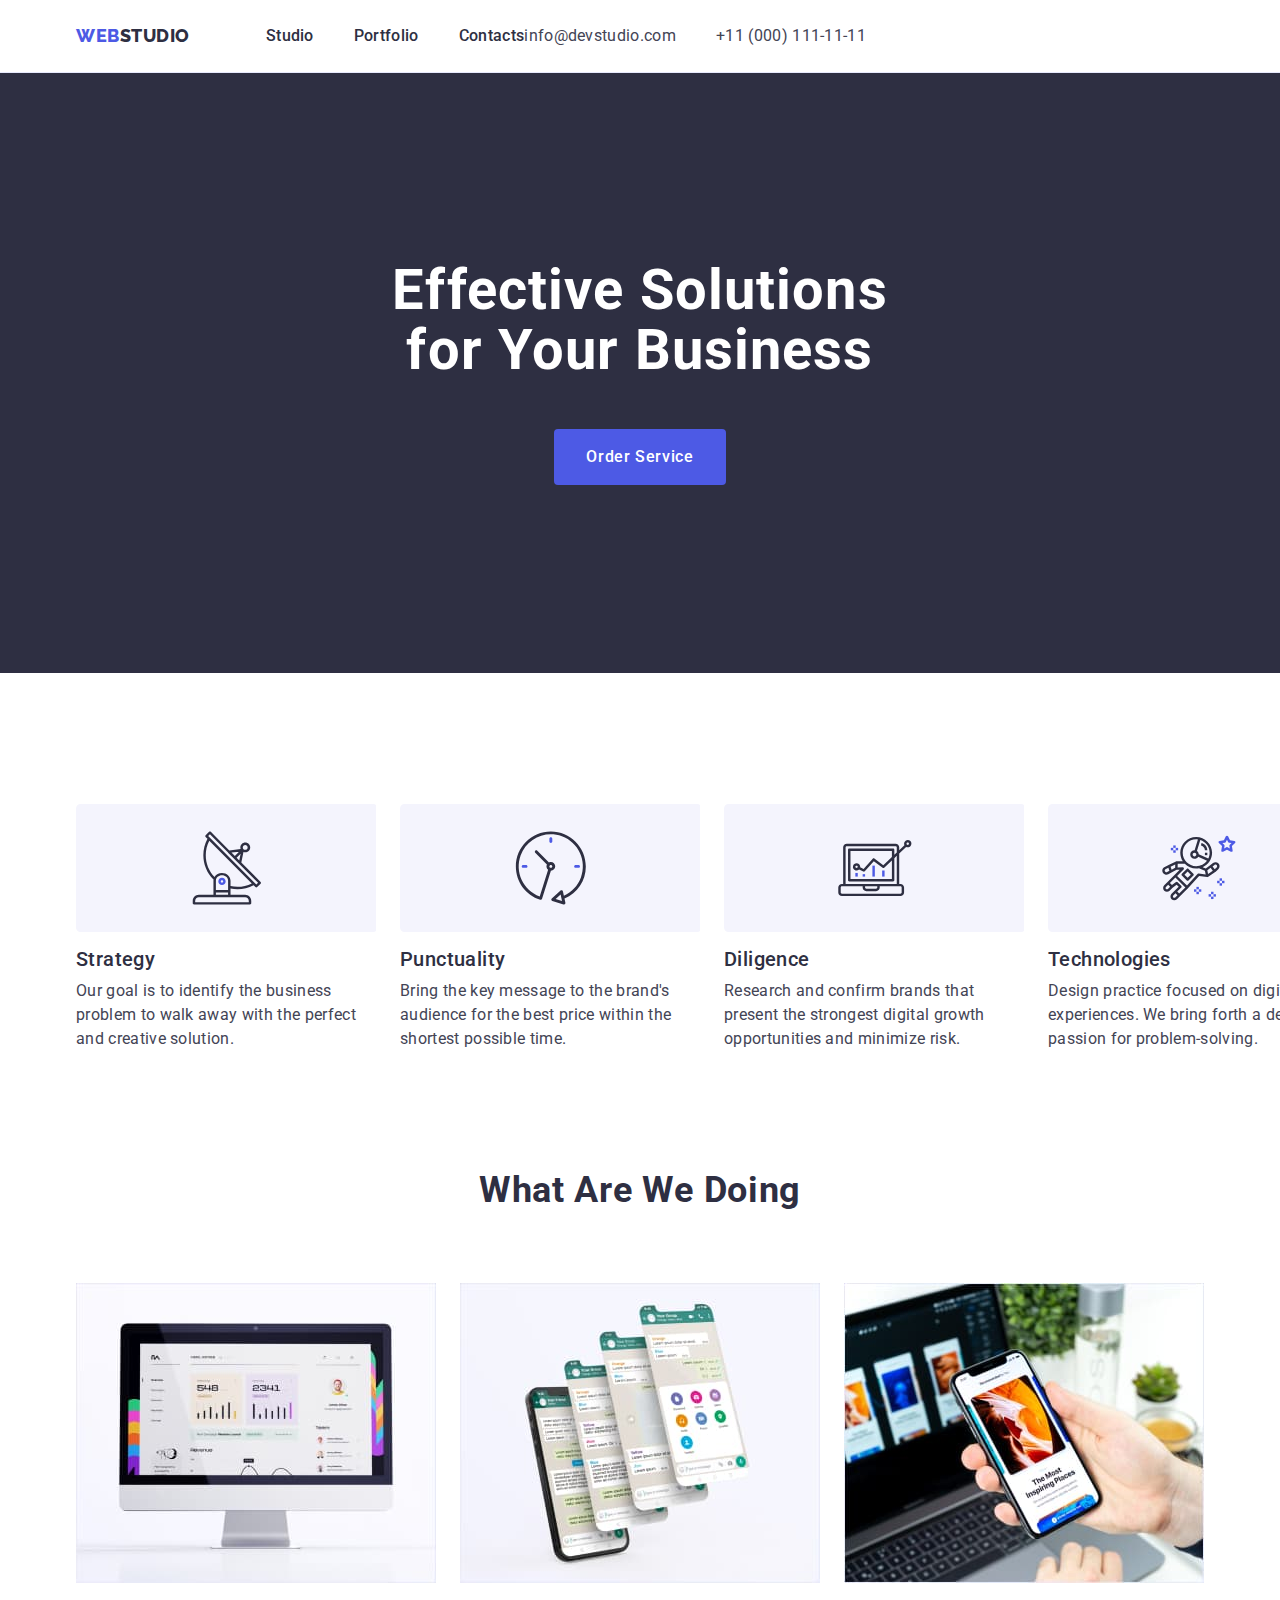
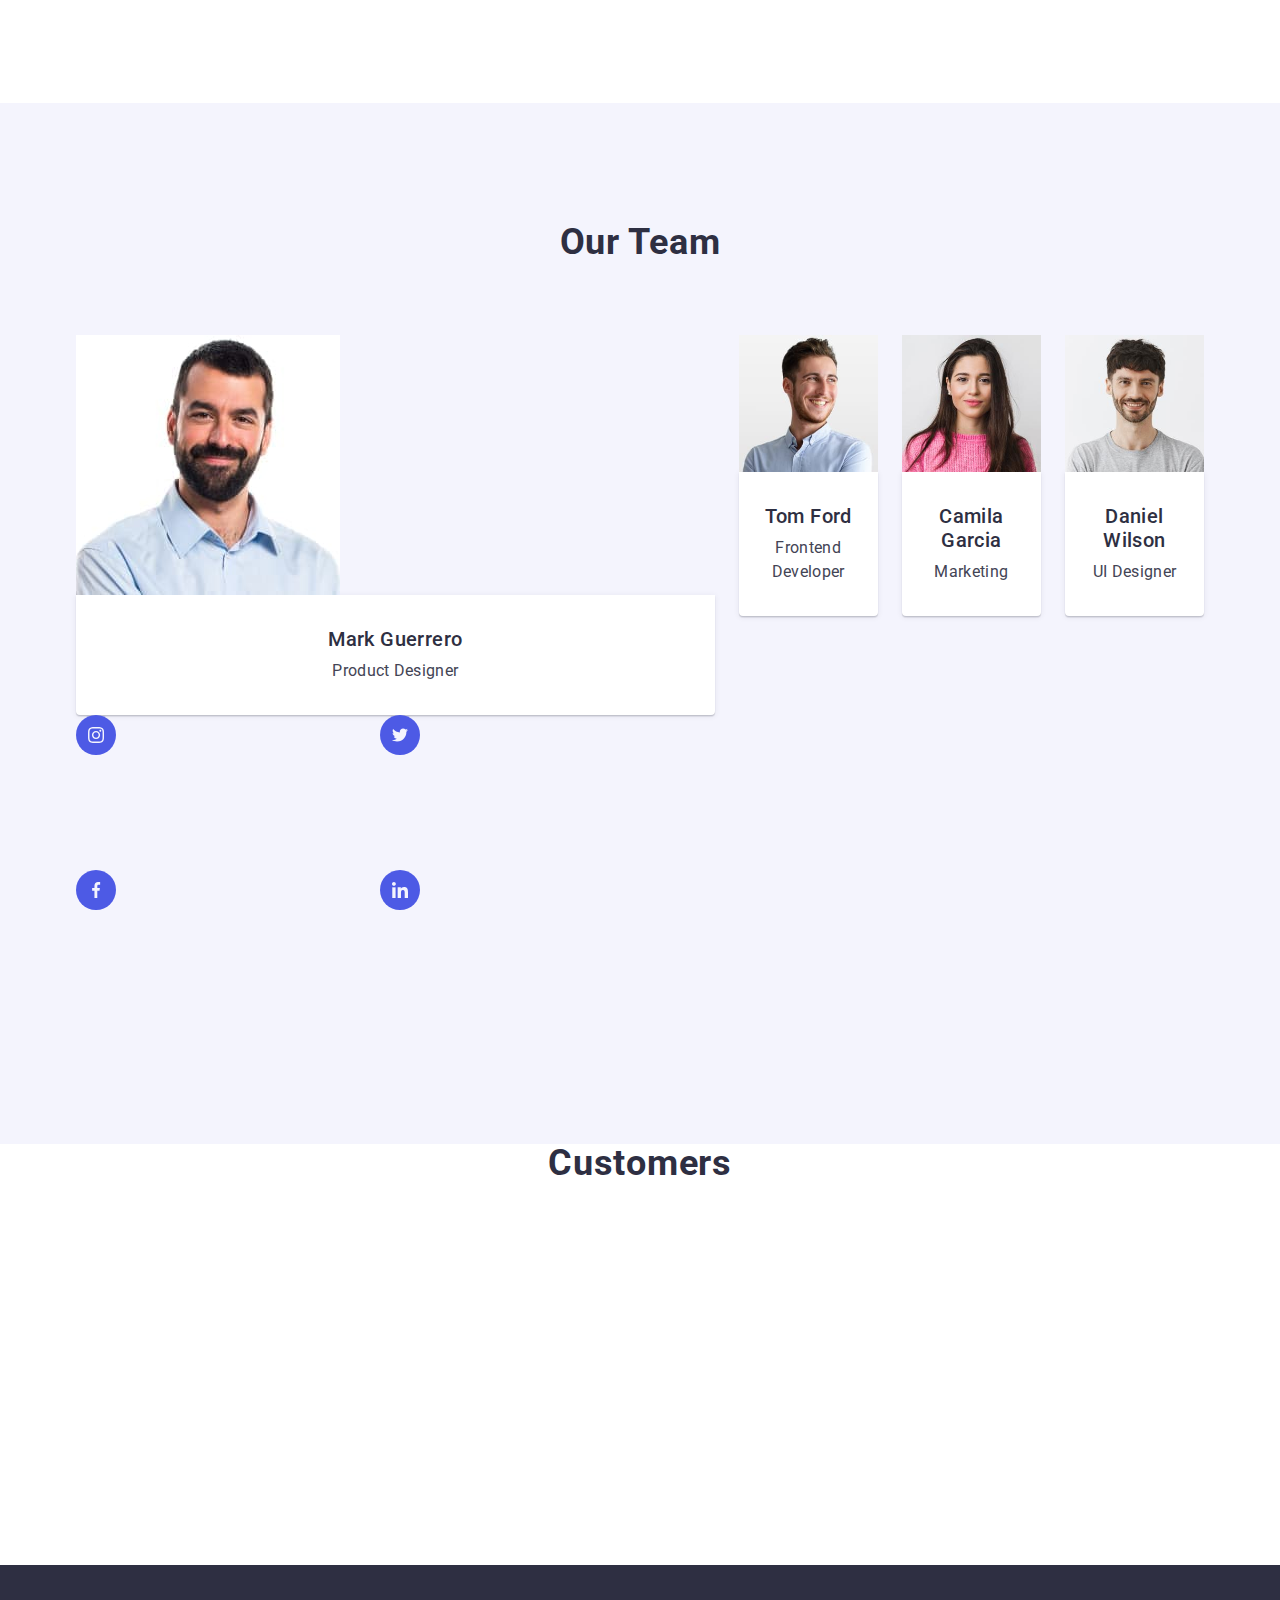
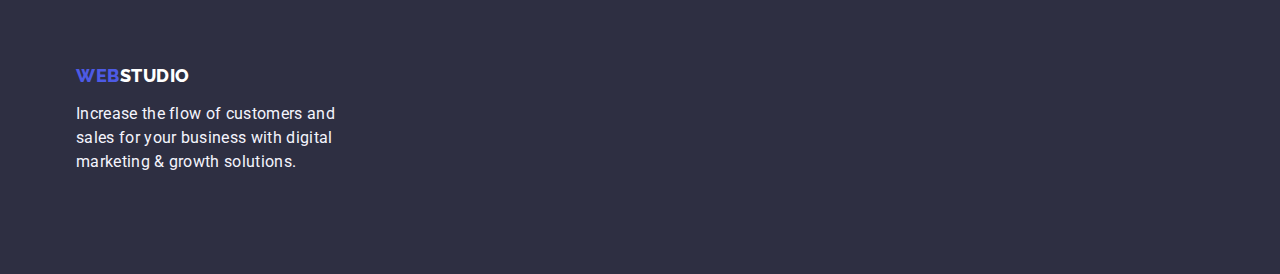
==== index.html @ 1d74e45e "index.html" ====
<!DOCTYPE html>
<html lang="en">
  <head>
    <meta charset="UTF-8" />
    <meta name="viewport" content="width=device-width, initial-scale=1.0" />
    <title>Studio</title>
    <link
      href="
https://cdn.jsdelivr.net/npm/modern-normalize@2.0.0/modern-normalize.min.css
"
      rel="stylesheet"
    />
    <link
      href="https://fonts.googleapis.com/css2?family=Raleway:wght@800&family=Roboto:wght@400;500;700;900&display=swap"
      rel="stylesheet"
    />
    <link href="css/styles.css" rel="stylesheet" />
  </head>

  <body>
    <header>
      <div class="container header-wrapper">
        <nav class="header-navigation">
          <a class="logo" href="./index.html"
            >WEB<span style="color: #2e2f42">STUDIO</span></a
          >
          <ul class="menu-link">
            <li><a class="menu-link-items" href="./index.html">Studio</a></li>
            <li>
              <a class="menu-link-items" href="./portfolio.html">Portfolio</a>
            </li>
            <li><a class="menu-link-items" href="#">Contacts</a></li>
          </ul>
        </nav>
        <address>
          <ul class="address-link">
            <li>
              <a class="address-link-items" href="mailto:info@devstudio.com"
                >info@devstudio.com</a
              >
            </li>
            <li>
              <a class="address-link-items" href="tel:+110001111111"
                >+11 (000) 111-11-11</a
              >
            </li>
          </ul>
        </address>
      </div>
    </header>
    <main>
      <section class="main-order-service">
        <div class="container">
          <h1 class="main-order-service-text">
            Effective Solutions for Your Business
          </h1>
          <button class="button-main" type="button">Order Service</button>
        </div>
      </section>

      <section class="main-content">
        <div class="container">
          <h4 class="heading-hidden"></h4>
          <ul class="main-content-values">
            <li>
              <svg><use href="./images/icons.svg#icon-Icon-1"></use></svg>
              <h3 class="main-content-list">Strategy</h3>
              <p class="main-content-items">
                Our goal is to identify the business problem to walk away with
                the perfect and creative solution.
              </p>
            </li>
            <li>
              <svg><use href="./images/icons.svg#icon-Icon-2"></use></svg>
              <h3 class="main-content-list">Punctuality</h3>
              <p class="main-content-items">
                Bring the key message to the brand's audience for the best price
                within the shortest possible time.
              </p>
            </li>
            <li>
              <svg><use href="./images/icons.svg#icon-Icon-3"></use></svg>
              <h3 class="main-content-list">Diligence</h3>
              <p class="main-content-items">
                Research and confirm brands that present the strongest digital
                growth opportunities and minimize risk.
              </p>
            </li>
            <li>
              <svg><use href="./images/icons.svg#icon-Icon-4"></use></svg>
              <h3 class="main-content-list">Technologies</h3>
              <p class="main-content-items">
                Design practice focused on digital experiences. We bring forth a
                deep passion for problem-solving.
              </p>
            </li>
          </ul>
        </div>
      </section>
      <section class="main-content-photos">
        <div class="container">
          <h2 class="heading">What are we doing</h2>
          <ul class="main-content-images">
            <li>
              <img
                src="images/img1.jpg"
                alt="a monitor with a website displayed"
                width="360"
                height="300"
              />
            </li>
            <li>
              <img
                src="images/img2.jpg"
                alt="smartphone with communication app on"
                width="360"
                height="300"
              />
            </li>
            <li>
              <img
                src="images/img3.jpg"
                alt="male hand holding phone with laptop in background"
                width="360"
                height="300"
              />
            </li>
          </ul>
        </div>
      </section>

      <section class="main-team main-content">
        <div class="container">
          <h2 class="heading">Our Team</h2>
          <ul class="main-team-card">
            <li>
              <img
                src="images/MarkGuerrero.jpg"
                alt="smiling gently bearded man wearing a shirt"
                width="264"
                height="260"
              />
              <div class="main-team-card-items">
                <h3 class="main-team-names">Mark Guerrero</h3>
                <p class="main-team-names-description">Product Designer</p>
              </div>
              <div class="main-team-media">
                <svg>
                  <use
                    href="./images/icons.svg#icon-Ellipse-1"
                    width="40"
                    height="40"
                  ></use>
                </svg>
                <svg>
                  <use
                    href="./images/icons.svg#icon-Ellipse-2"
                    width="40"
                    height="40"
                  ></use>
                </svg>
                <svg>
                  <use
                    href="./images/icons.svg#icon-Ellipse-3"
                    width="40"
                    height="40"
                  ></use>
                </svg>
                <svg>
                  <use
                    href="./images/icons.svg#icon-Ellipse-4"
                    width="40"
                    height="40"
                  ></use>
                </svg>
              </div>
            </li>
            <li>
              <img
                src="images/TomFord.jpg"
                alt="broadly smiling man in shirt looking to the side"
                width="264"
                height="260"
              />
              <div class="main-team-card-items">
                <h3 class="main-team-names">Tom Ford</h3>
                <p class="main-team-names-description">Frontend Developer</p>
              </div>
            </li>
            <li>
              <img
                src="images/CamilaGarcia.jpg"
                alt="dark-haired girl smiling softly"
                width="264"
                height="260"
              />
              <div class="main-team-card-items">
                <h3 class="main-team-names">Camila Garcia</h3>
                <p class="main-team-names-description">Marketing</p>
              </div>
            </li>
            <li>
              <img
                src="images/DanielWilson.jpg"
                alt="smiling bearded man wearing a T-shirt"
                width="264"
                height="260"
              />
              <div class="main-team-card-items">
                <h3 class="main-team-names">Daniel Wilson</h3>
                <p class="main-team-names-description">UI Designer</p>
              </div>
            </li>
          </ul>
        </div>
      </section>
      <section>
        <div class="container customers-items">
          <h2 class="heading">Customers</h2>
          <svg>
            <use
              href=".images/icons.svg#icon-Client-1-1"
              width="168"
              height="88"
            ></use>
          </svg>
          <svg>
            <use
              href=".images/icons.svg#icon-Client-2-1"
              width="168"
              height="88"
            ></use>
          </svg>
          <svg>
            <use
              href=".images/icons.svg#icon-Client-3-1"
              width="168"
              height="88"
            ></use>
          </svg>
          <svg>
            <use
              href=".images/icons.svg#icon-Client-4-1"
              width="168"
              height="88"
            ></use>
          </svg>
          <svg>
            <use
              href=".images/icons.svg#icon-Client-5-1"
              width="168"
              height="88"
            ></use>
          </svg>
          <svg>
            <use
              href=".images/icons.svg#icon-Client-6-1"
              width="168"
              height="88"
            ></use>
          </svg>
        </div>
      </section>
    </main>
    <footer class="footer-wrapper">
      <div class="container">
        <a class="logo-footer" href="./index.html"
          >WEB<span style="color: #fff">STUDIO</span></a
        >
        <p class="footer-text">
          Increase the flow of customers and sales for your business with
          digital marketing & growth solutions.
        </p>
      </div>
    </footer>
  </body>
</html>
---- css/styles.css ----
items* {
  padding: 0;
  margin: 0;
}

h1,
h2,
h3,
h4,
h5,
h6,
p {
  margin: 0;
}

img {
  display: block;
  max-width: 100%;
  height: auto;
}

button {
  cursor: pointer;
  border: none;
  border-radius: 4px;
}

ul,
ol {
  list-style: none;
  margin: 0;
  padding-left: 0;
}
a {
  text-decoration: none;
}
a:hover {
  color: var(--ocean, #404bbf);
}

a:focus {
  color: var(--ocean, #404bbf);
}

:root {
  --navyblue: #2e2f42;
  --cloud: #f4f4fd;
  --white: #fff;
  --iris: #4d5ae5;
  --slate: #434455;
  --ocean: #404bbf;
}

.container {
  max-width: 1158px;
  margin: 0 auto;
  padding: 0 15px;
}

header {
  border-bottom: 1px solid #e7e9fc;
}

.header-wrapper {
  display: flex;
  align-items: center;
}

.header-wrapper > .header-navigation {
  display: flex;
  align-items: center;
}

body {
  font-family: "Roboto", sans-serif;
  color: var(--navyblue, #2e2f42);
  background-color: var(--white, #fff);
}

.link {
  cursor: pointer;
}

ul {
  list-style: none;
}

.main-order-service {
  background: var(--navyblue, #2e2f42);
  text-align: center;
  padding: 188px 0;
}

.main-order-service-text {
  color: var(--white, #fff);
  font-size: 56px;
  font-weight: 700;
  line-height: 1.07;
  letter-spacing: 1.12px;
  max-width: 496px;
  text-align: center;
  margin: 0 auto;
  margin-bottom: 48px;
}

.button-main {
  display: block;
  margin: 0 auto;
  min-width: 169px;
  height: 56px;
  color: var(--white, #fff);
  background-color: var(--iris, #4d5ae5);
  font-family: Roboto;
  font-size: 16px;
  font-weight: 500;
  line-height: 1.5;
  letter-spacing: 0.64px;
  padding: 16px 32px;
}

.button-main:hover {
  background: var(--ocean, #404bbf);
}

.image-portfolio {
  display: flex;
  flex-wrap: wrap;
  padding: 0;
  margin: 0;
  row-gap: 48px;
  column-gap: 24px;
}

nav {
  color: var(--navyblue, #2e2f42);
  font-size: 16px;
  font-weight: 500;
  line-height: 1.5;
  letter-spacing: 0.32px;
}

.menu-link {
  display: flex;
  gap: 40px;
  padding: 24px 0;
}

.menu-link-items {
  color: var(--navyblue, #2e2f42);
  font-family: Roboto;
  font-size: 16px;
  font-style: normal;
  font-weight: 500;
  line-height: 1.5;
  letter-spacing: 0.32px;
}

.address-link {
  display: flex;
  gap: 40px;
  align-items: center;
  padding: 24px 0;
  margin-left: auto;
}

.address-link-items {
  color: var(--slate, #434455);
  font-family: Roboto;
  font-size: 16px;
  font-style: normal;
  font-weight: 400;
  line-height: 1.5;
  letter-spacing: 0.32px;
}

.heading-hidden {
  visibility: hidden;
}

.main-content {
  padding: 120px 0;
}

.main-content-values {
  display: flex;
  justify-content: space-between;
  gap: 24px;
}

.main-content-images {
  display: flex;
  justify-content: space-between;
  gap: 24px;
  margin: 0;
  width: calc(100% - 3 * 24px) / 3;
}

.main-content-list {
  color: var(--navyblue, #2e2f42);
  font-size: 20px;
  font-weight: 500;
  line-height: 1.2;
  letter-spacing: 0.4px;
  margin-bottom: 8px;
}

.main-content-items {
  color: var(--slate, #434455);
  font-size: 16px;
  line-height: 1.5;
  letter-spacing: 0.32px;
}

.main-content-photos {
  padding-bottom: 120px;
}

.main-team {
  background: var(--cloud, #f4f4fd);
}

.main-team-card {
  display: flex;
  gap: 24px;
}

.main-team-card img {
  vertical-align: bottom;
}

.main-team-card-items {
  width: 100%;
  padding: 32px 16px;
  border-radius: 0px 0px 4px 4px;
  background: var(--white, #fff);
  box-shadow: 0px 2px 1px 0px rgba(46, 47, 66, 0.08),
    0px 1px 1px 0px rgba(46, 47, 66, 0.16),
    0px 1px 6px 0px rgba(46, 47, 66, 0.08);
}

.main-team-names {
  color: var(--navyblue, #2e2f42);
  text-align: center;
  margin-bottom: 8px;
  font-size: 20px;
  font-weight: 500;
  line-height: 1.2;
  letter-spacing: 0.4px;
}

.main-team-names-description {
  color: var(--slate, #434455);
  text-align: center;
  font-size: 16px;
  line-height: 1.5;
  letter-spacing: 0.32px;
}

.image-portfolio-card {
  border: 1px solid #e7e9fc;
  padding: 32px 16px 32px 16px;
}

.main-portfolio-description {
  font-size: 20px;
  font-weight: 500;
  line-height: 1.2;
  letter-spacing: 0.4px;
  margin-bottom: 8px;
}

.main-portfolio-description-secondary {
  font-size: 16px;
  line-height: 1.5;
  letter-spacing: 0.32px;
  margin-top: 8px;
}

.logo {
  color: var(--iris, #4d5ae5);
  font-family: Raleway;
  font-size: 18px;
  font-weight: 800;
  line-height: 1.17;
  letter-spacing: 0.54px;
  text-transform: uppercase;
  margin-right: 76px;
}

.heading {
  color: var(--navyblue, #2e2f42);
  text-align: center;
  font-size: 36px;
  font-weight: 700;
  line-height: 1.11;
  letter-spacing: 0.72px;
  text-transform: capitalize;
  margin-bottom: 72px;
}

.section-portfolio-wrapper {
  padding: 96px 0 120px 0;
}

.button-container {
  display: flex;
  justify-content: center;
  gap: 24px;
  margin-bottom: 72px;
}

.button-portfolio {
  background: var(--cloud, #f4f4fd);
  color: var(--iris, #4d5ae5);
  text-align: center;
  padding: 12px 24px 12px 24px;
  font-size: 16px;
  font-family: Roboto;
  font-weight: 500;
  line-height: 1.5;
  letter-spacing: 0.64px;
  border: 1px solid #e7e9fc;
}

.button-portfolio:hover {
  background: var(--ocean, #404bbf);
  color: var(--white, #fff);
  border: 1px solid transparent;
}

.button-portfolio:focus {
  border: 1px solid transparent;
}

.footer-wrapper {
  background-color: var(--navyblue, #2e2f42);
  padding: 100px 0;
}

.footer-text {
  display: block;
  width: 264px;
  font-family: Roboto;
  color: var(--cloud, #f4f4fd);
  font-size: 16px;
  line-height: 1.5;
  letter-spacing: 0.32px;
}

.logo-footer {
  color: var(--iris, #4d5ae5);
  font-family: Raleway;
  font-size: 18px;
  font-weight: 800;
  line-height: 1.17;
  letter-spacing: 0.54px;
  text-transform: uppercase;
  display: inline-block;
  margin-bottom: 16px;
}
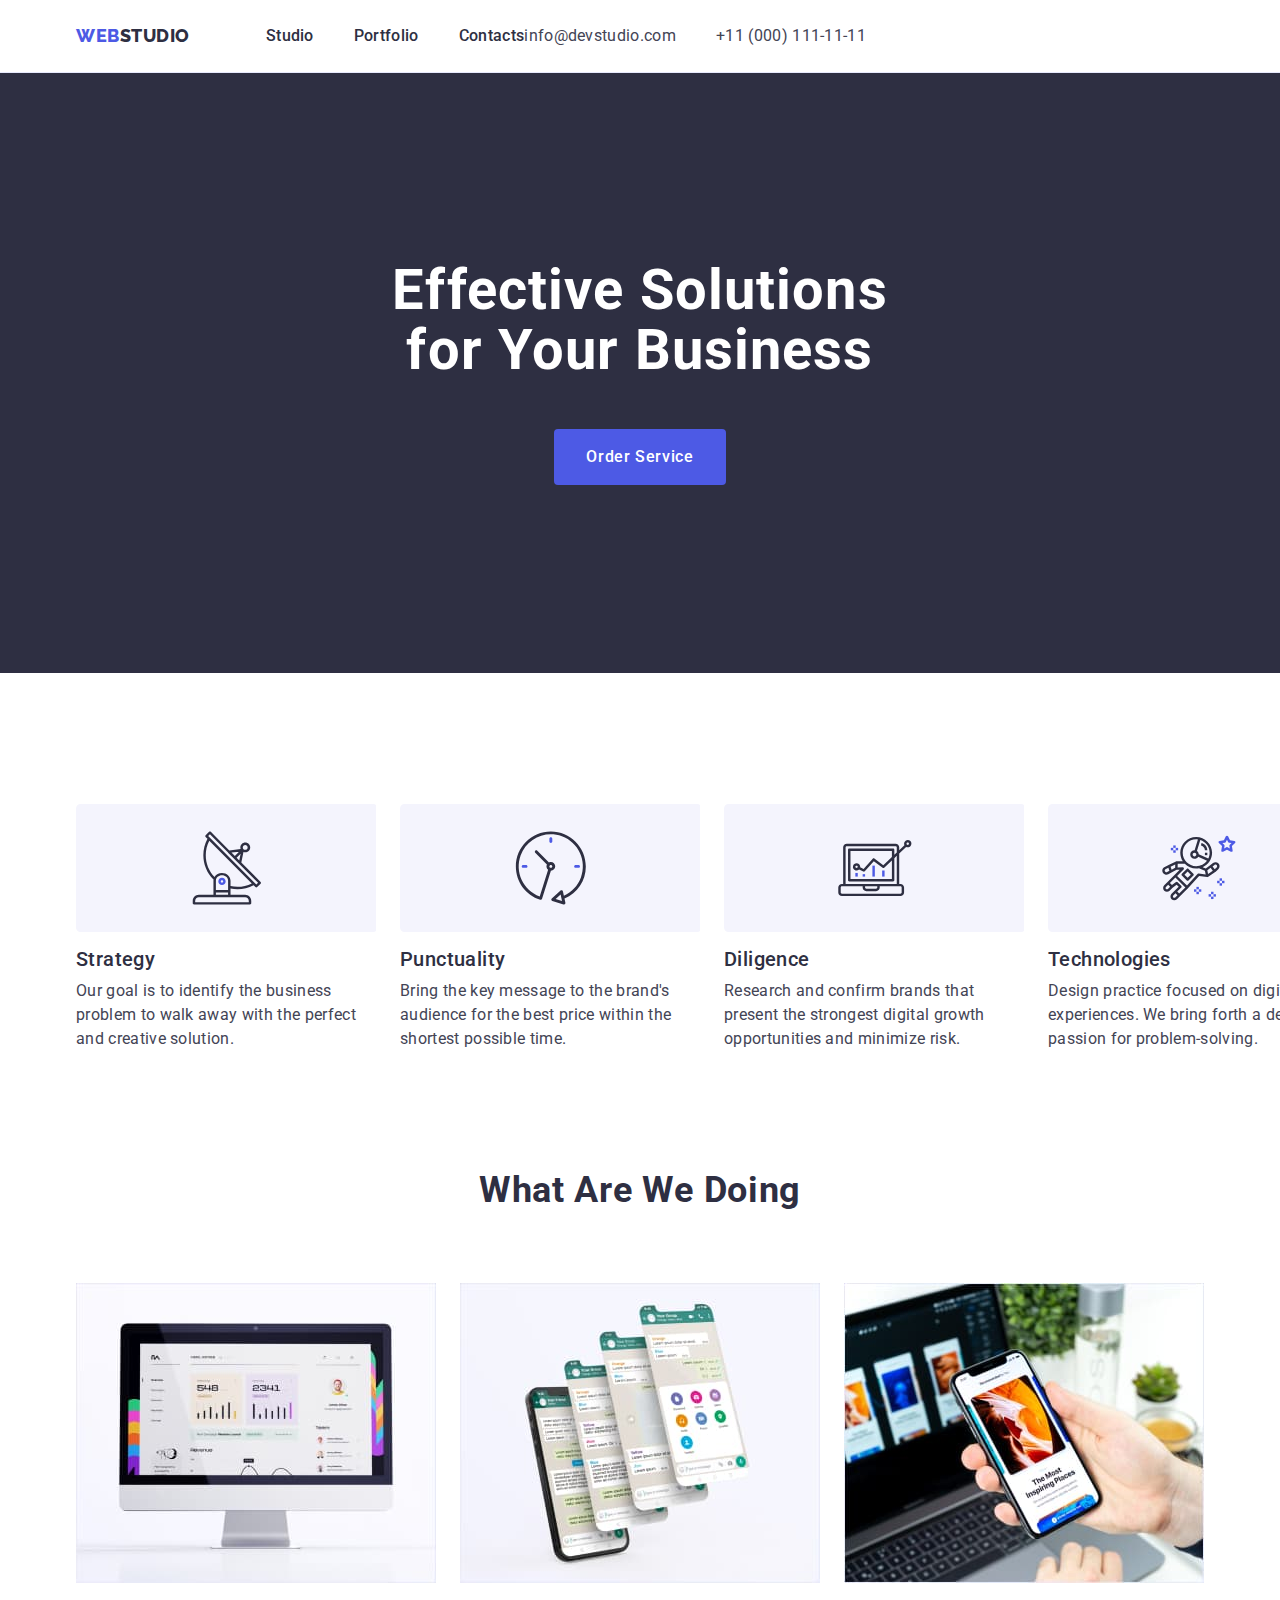
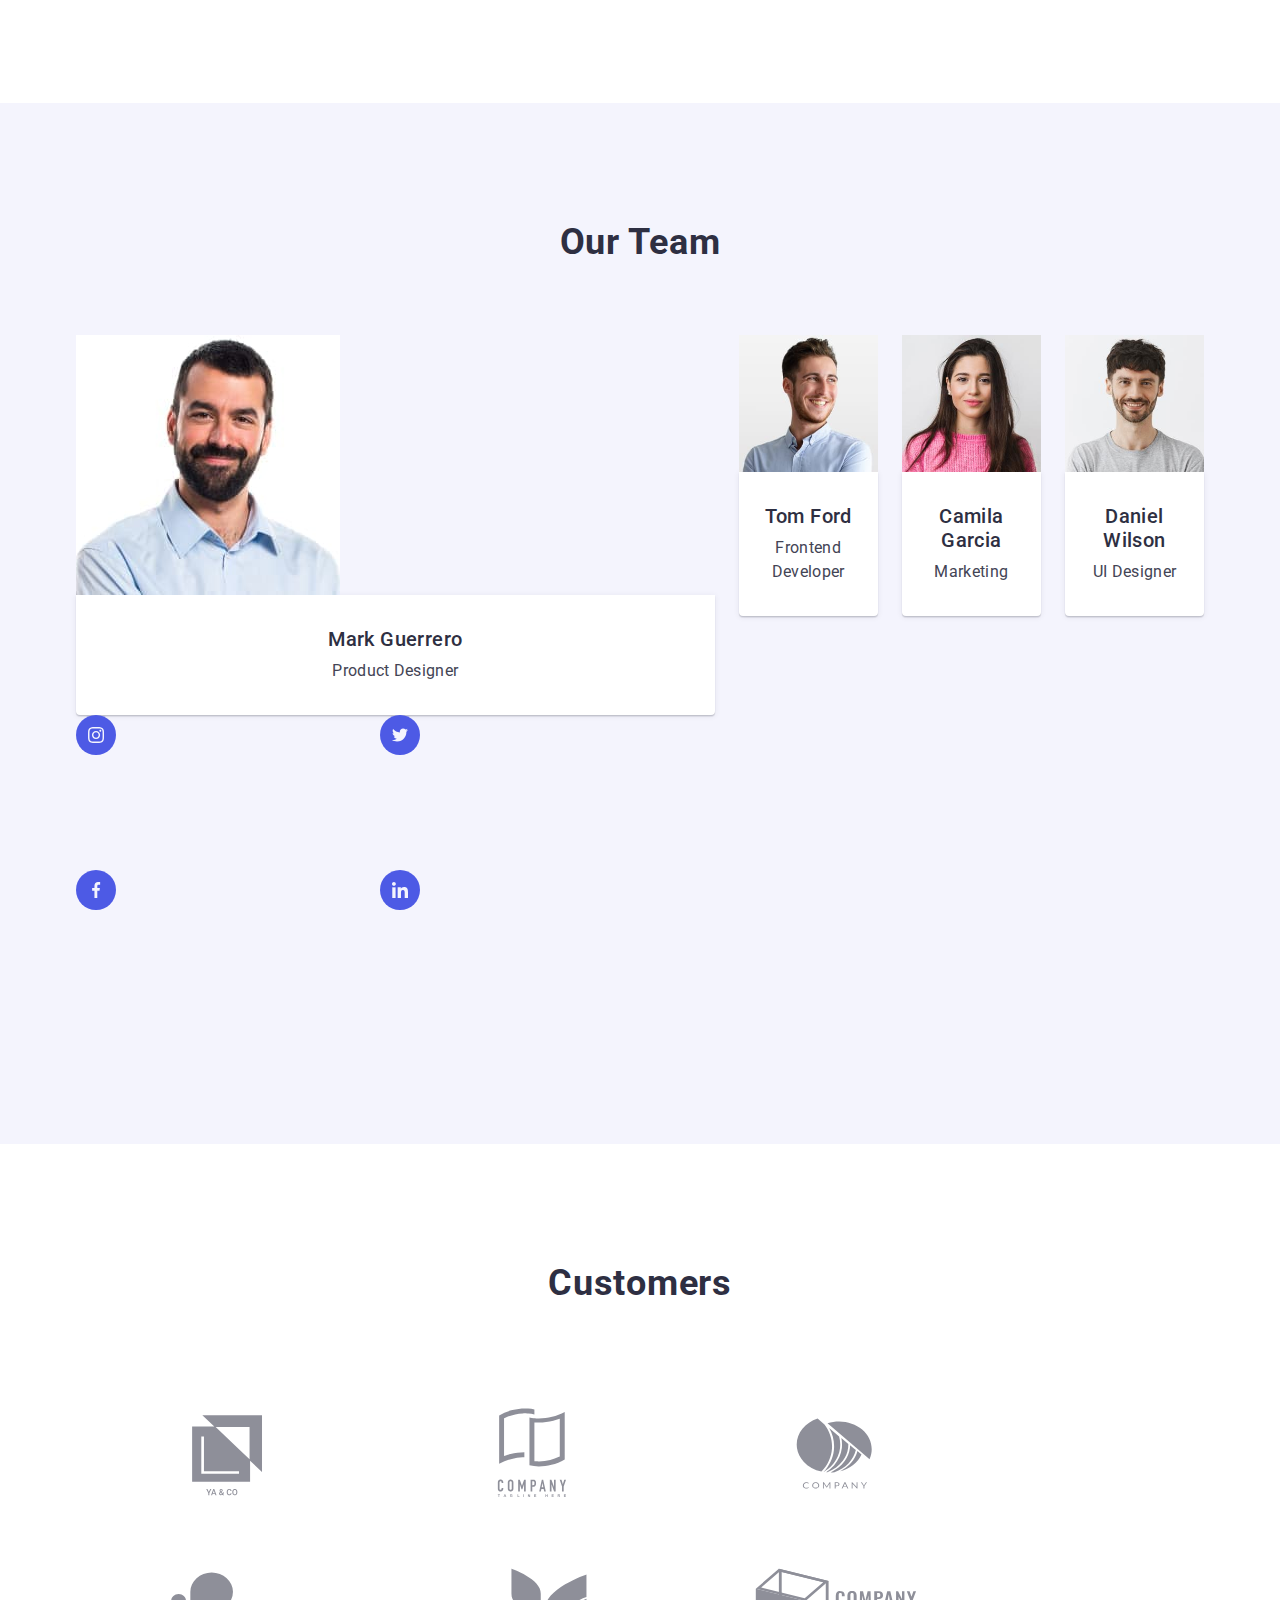
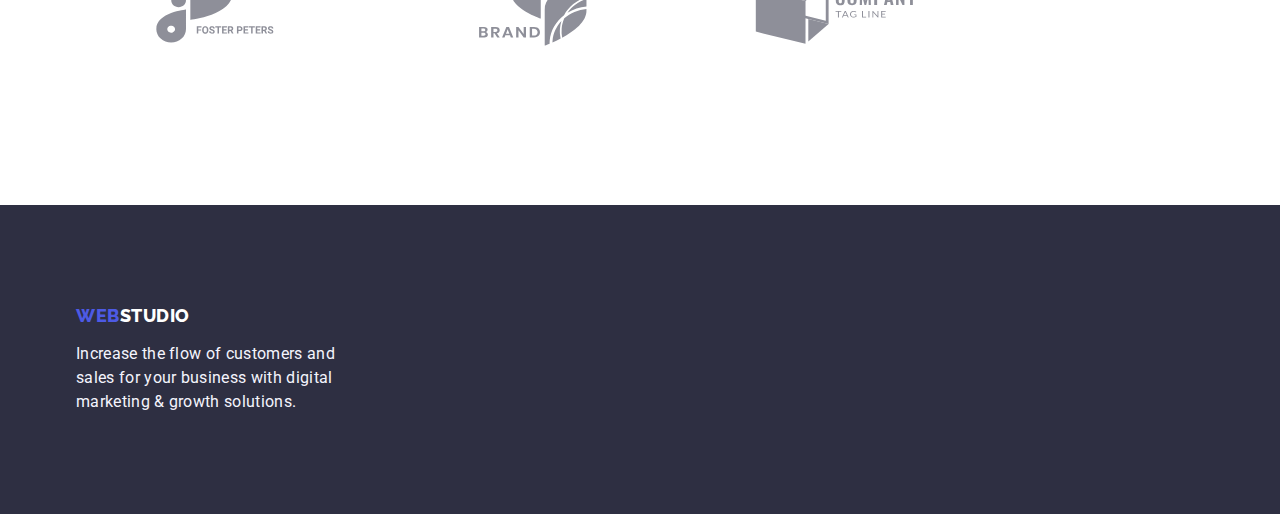
==== commit a161e7d0: "index.html" ====
--- a/index.html
+++ b/index.html
@@ -214,50 +214,26 @@
           </ul>
         </div>
       </section>
-      <section>
+      <section class="main-content">
         <div class="container customers-items">
           <h2 class="heading">Customers</h2>
           <svg>
-            <use
-              href=".images/icons.svg#icon-Client-1-1"
-              width="168"
-              height="88"
-            ></use>
-          </svg>
-          <svg>
-            <use
-              href=".images/icons.svg#icon-Client-2-1"
-              width="168"
-              height="88"
-            ></use>
-          </svg>
-          <svg>
-            <use
-              href=".images/icons.svg#icon-Client-3-1"
-              width="168"
-              height="88"
-            ></use>
-          </svg>
-          <svg>
-            <use
-              href=".images/icons.svg#icon-Client-4-1"
-              width="168"
-              height="88"
-            ></use>
-          </svg>
-          <svg>
-            <use
-              href=".images/icons.svg#icon-Client-5-1"
-              width="168"
-              height="88"
-            ></use>
-          </svg>
-          <svg>
-            <use
-              href=".images/icons.svg#icon-Client-6-1"
-              width="168"
-              height="88"
-            ></use>
+            <use href="../images/icons.svg#icon-Client-1-1"></use>
+          </svg>
+          <svg>
+            <use href="../images/icons.svg#icon-Client-2-1"></use>
+          </svg>
+          <svg>
+            <use href="../images/icons.svg#icon-Client-3-1"></use>
+          </svg>
+          <svg>
+            <use href="../images/icons.svg#icon-Client-4-1"></use>
+          </svg>
+          <svg>
+            <use href="../images/icons.svg#icon-Client-5-1"></use>
+          </svg>
+          <svg>
+            <use href="../images/icons.svg#icon-Client-6-1"></use>
           </svg>
         </div>
       </section>
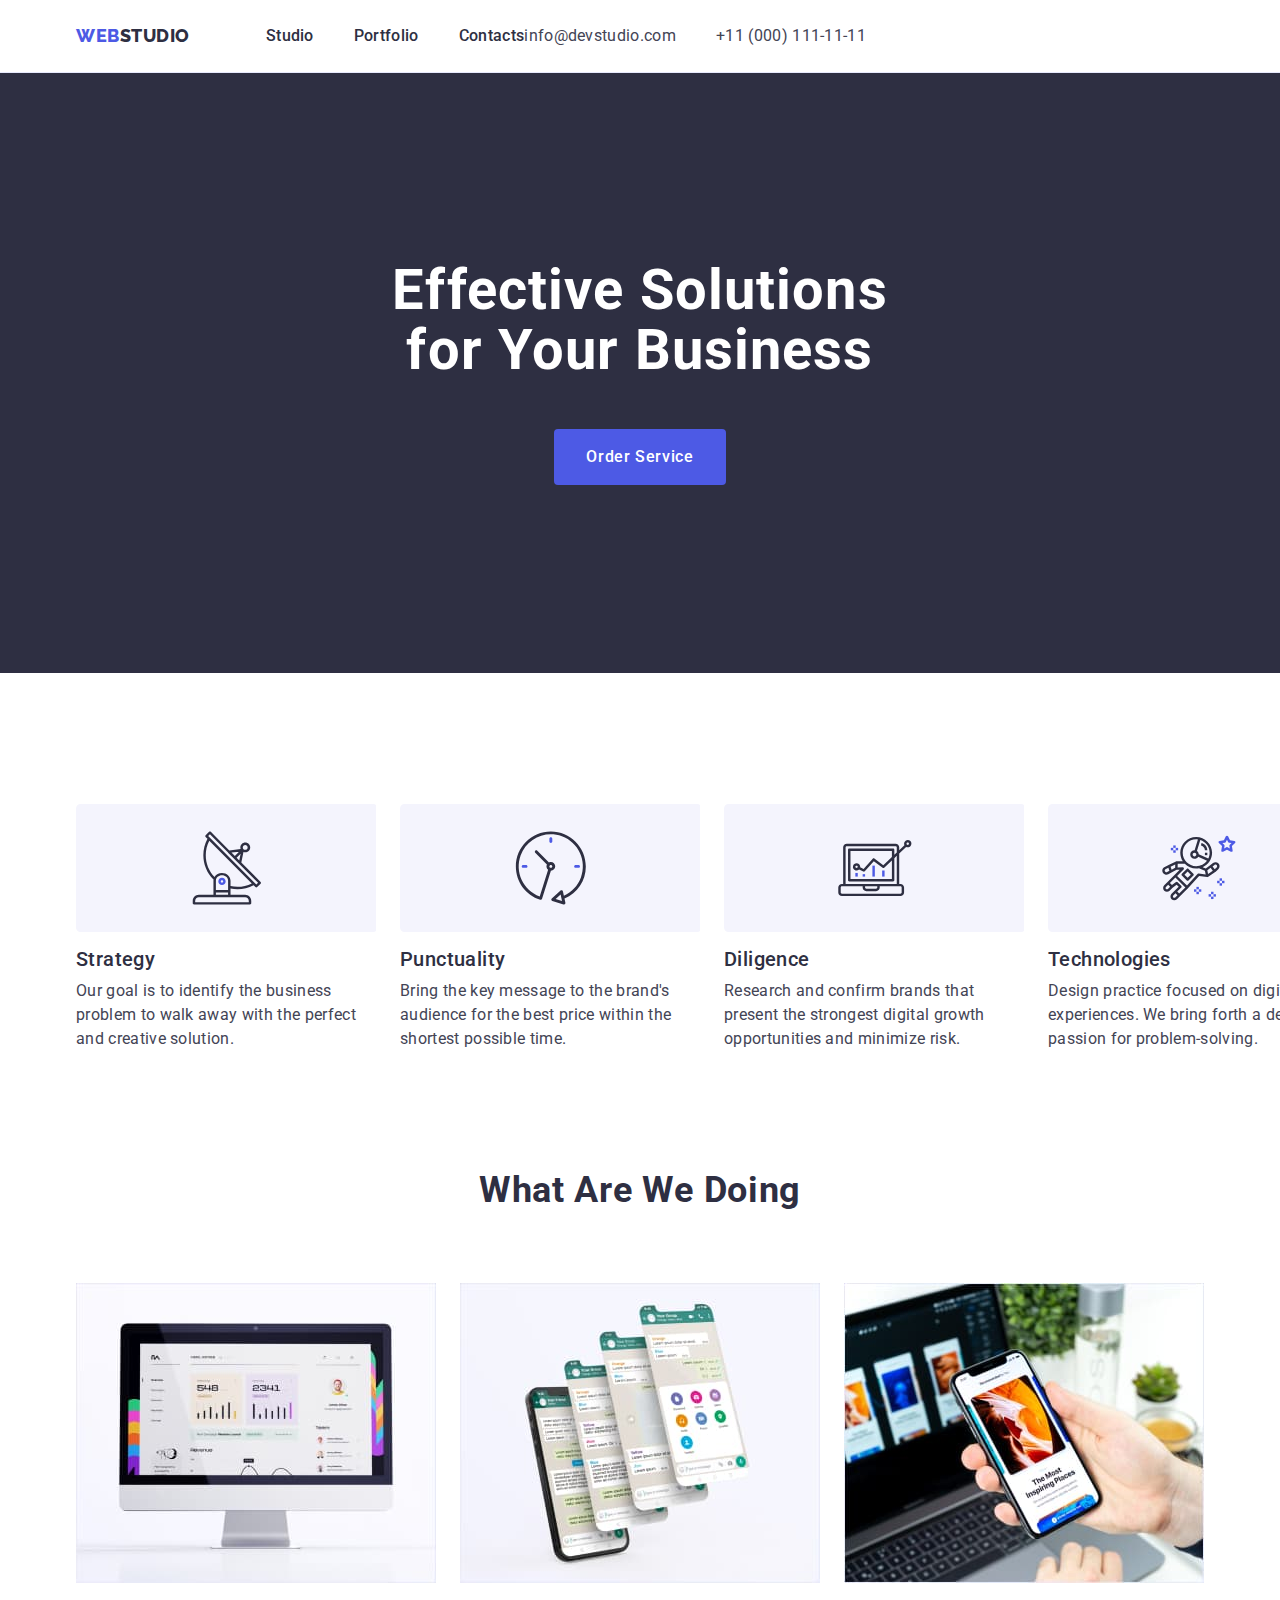
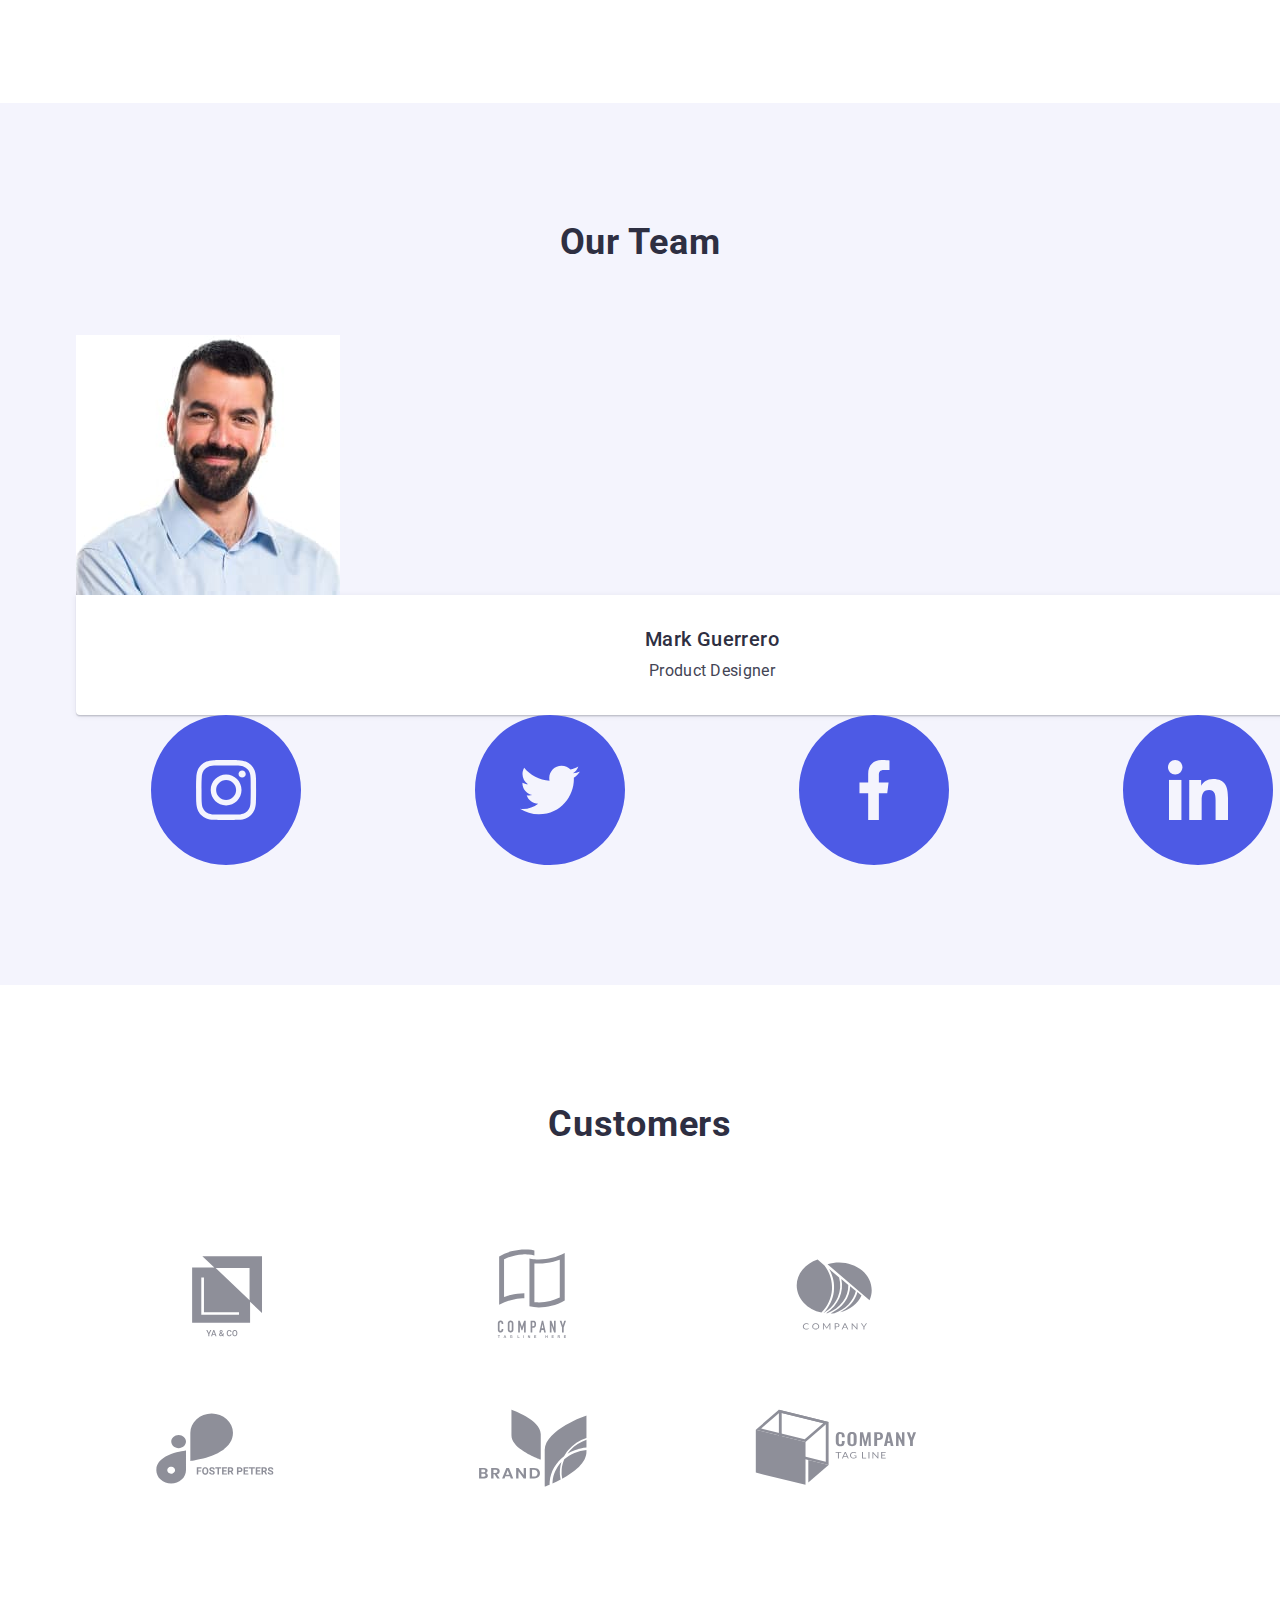
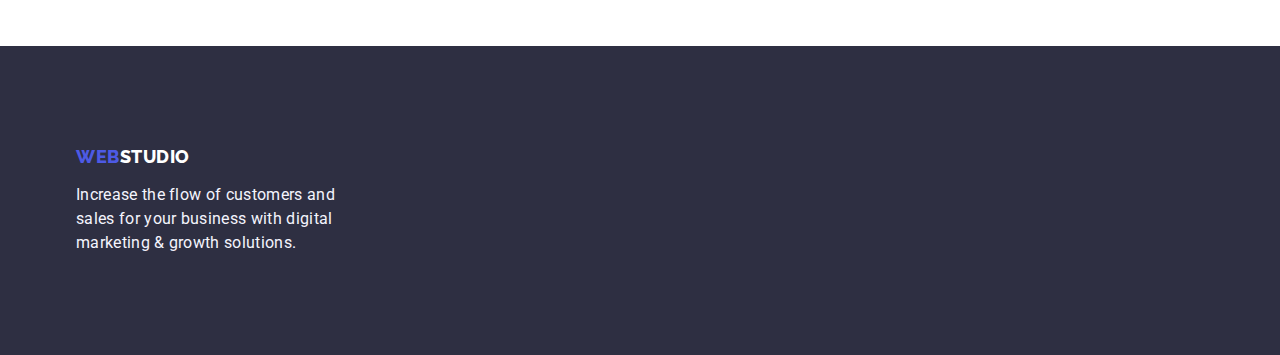
==== commit 9c78b8b8: "v1" ====
--- a/index.html
+++ b/index.html
@@ -146,32 +146,16 @@
               </div>
               <div class="main-team-media">
                 <svg>
-                  <use
-                    href="./images/icons.svg#icon-Ellipse-1"
-                    width="40"
-                    height="40"
-                  ></use>
-                </svg>
-                <svg>
-                  <use
-                    href="./images/icons.svg#icon-Ellipse-2"
-                    width="40"
-                    height="40"
-                  ></use>
-                </svg>
-                <svg>
-                  <use
-                    href="./images/icons.svg#icon-Ellipse-3"
-                    width="40"
-                    height="40"
-                  ></use>
-                </svg>
-                <svg>
-                  <use
-                    href="./images/icons.svg#icon-Ellipse-4"
-                    width="40"
-                    height="40"
-                  ></use>
+                  <use href="./images/icons.svg#icon-Ellipse-1"></use>
+                </svg>
+                <svg>
+                  <use href="./images/icons.svg#icon-Ellipse-2"></use>
+                </svg>
+                <svg>
+                  <use href="./images/icons.svg#icon-Ellipse-3"></use>
+                </svg>
+                <svg>
+                  <use href="./images/icons.svg#icon-Ellipse-4"></use>
                 </svg>
               </div>
             </li>
--- a/css/styles.css
+++ b/css/styles.css
@@ -254,6 +254,16 @@
   font-size: 16px;
   line-height: 1.5;
   letter-spacing: 0.32px;
+}
+
+.main-team-media svg {
+  width: 40;
+  height: 40;
+}
+
+.main-team-media {
+  display: flex;
+  gap: 24px;
 }
 
 .image-portfolio-card {
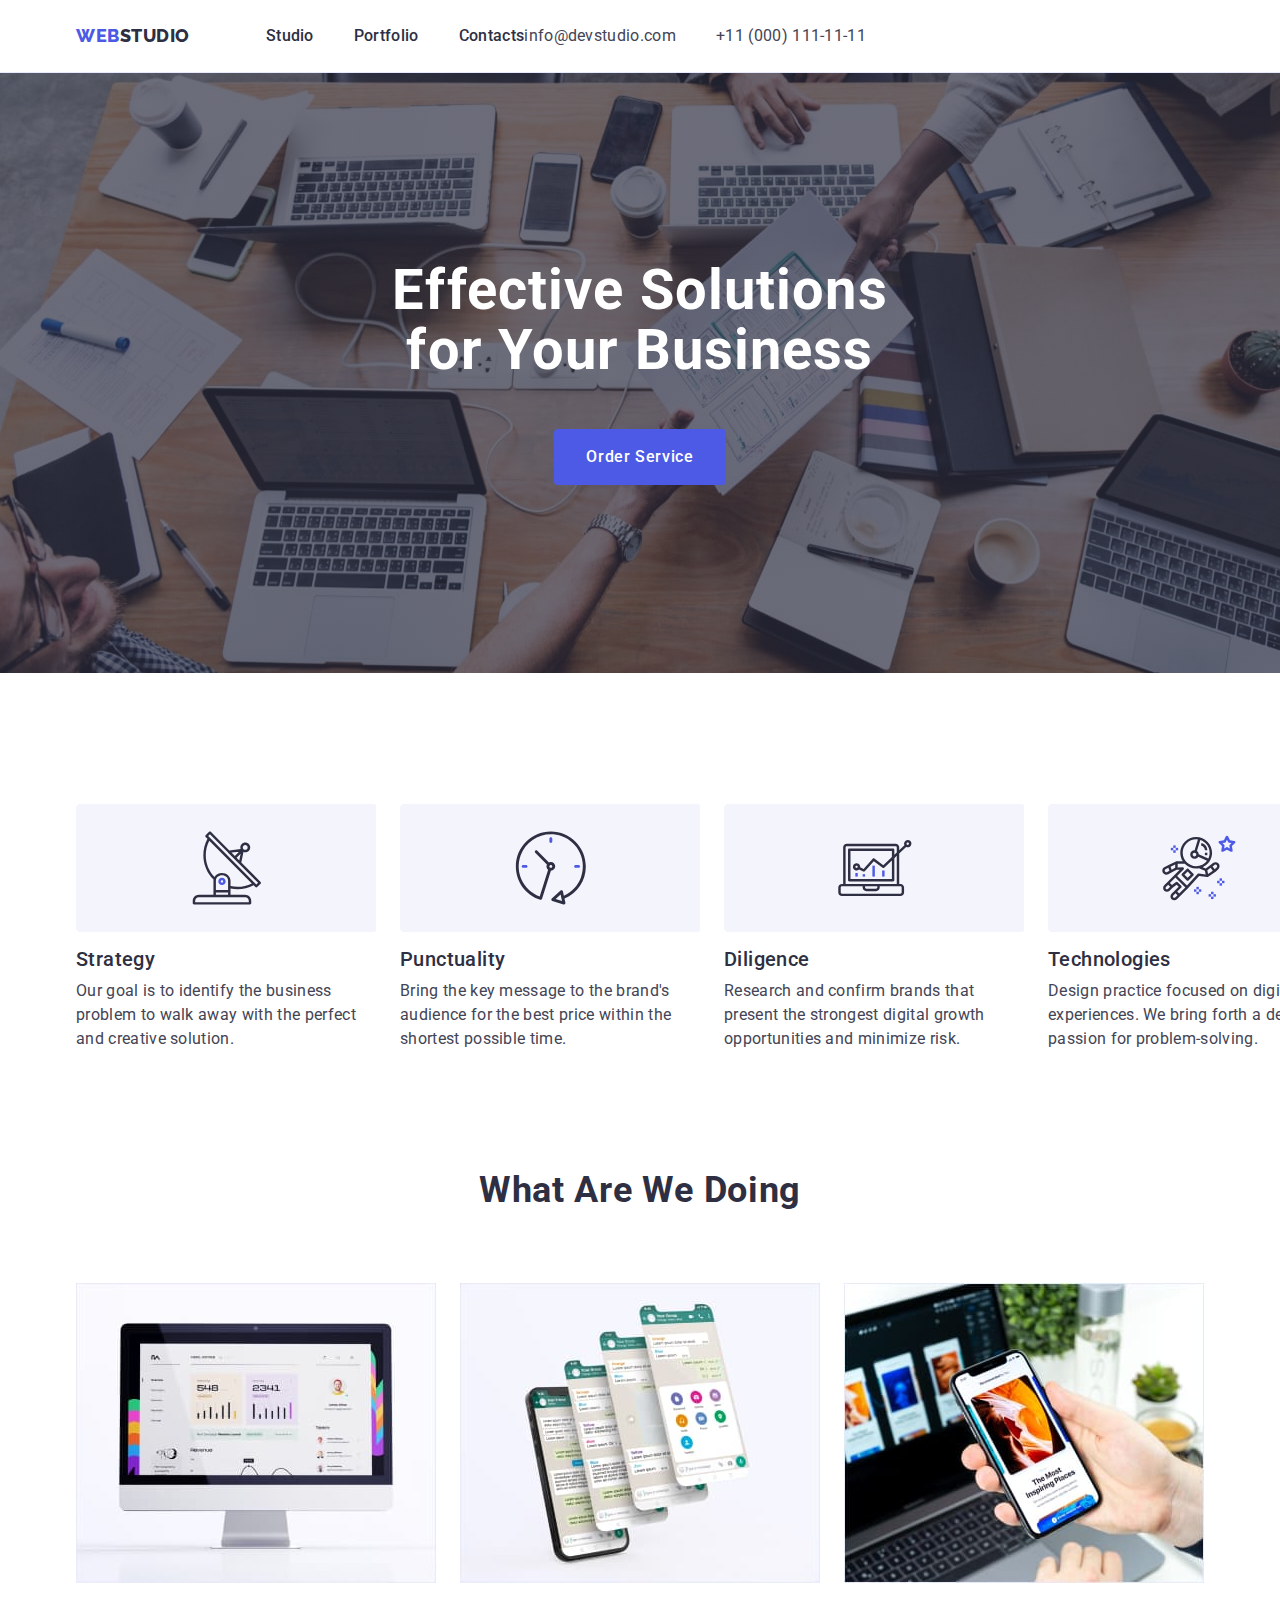
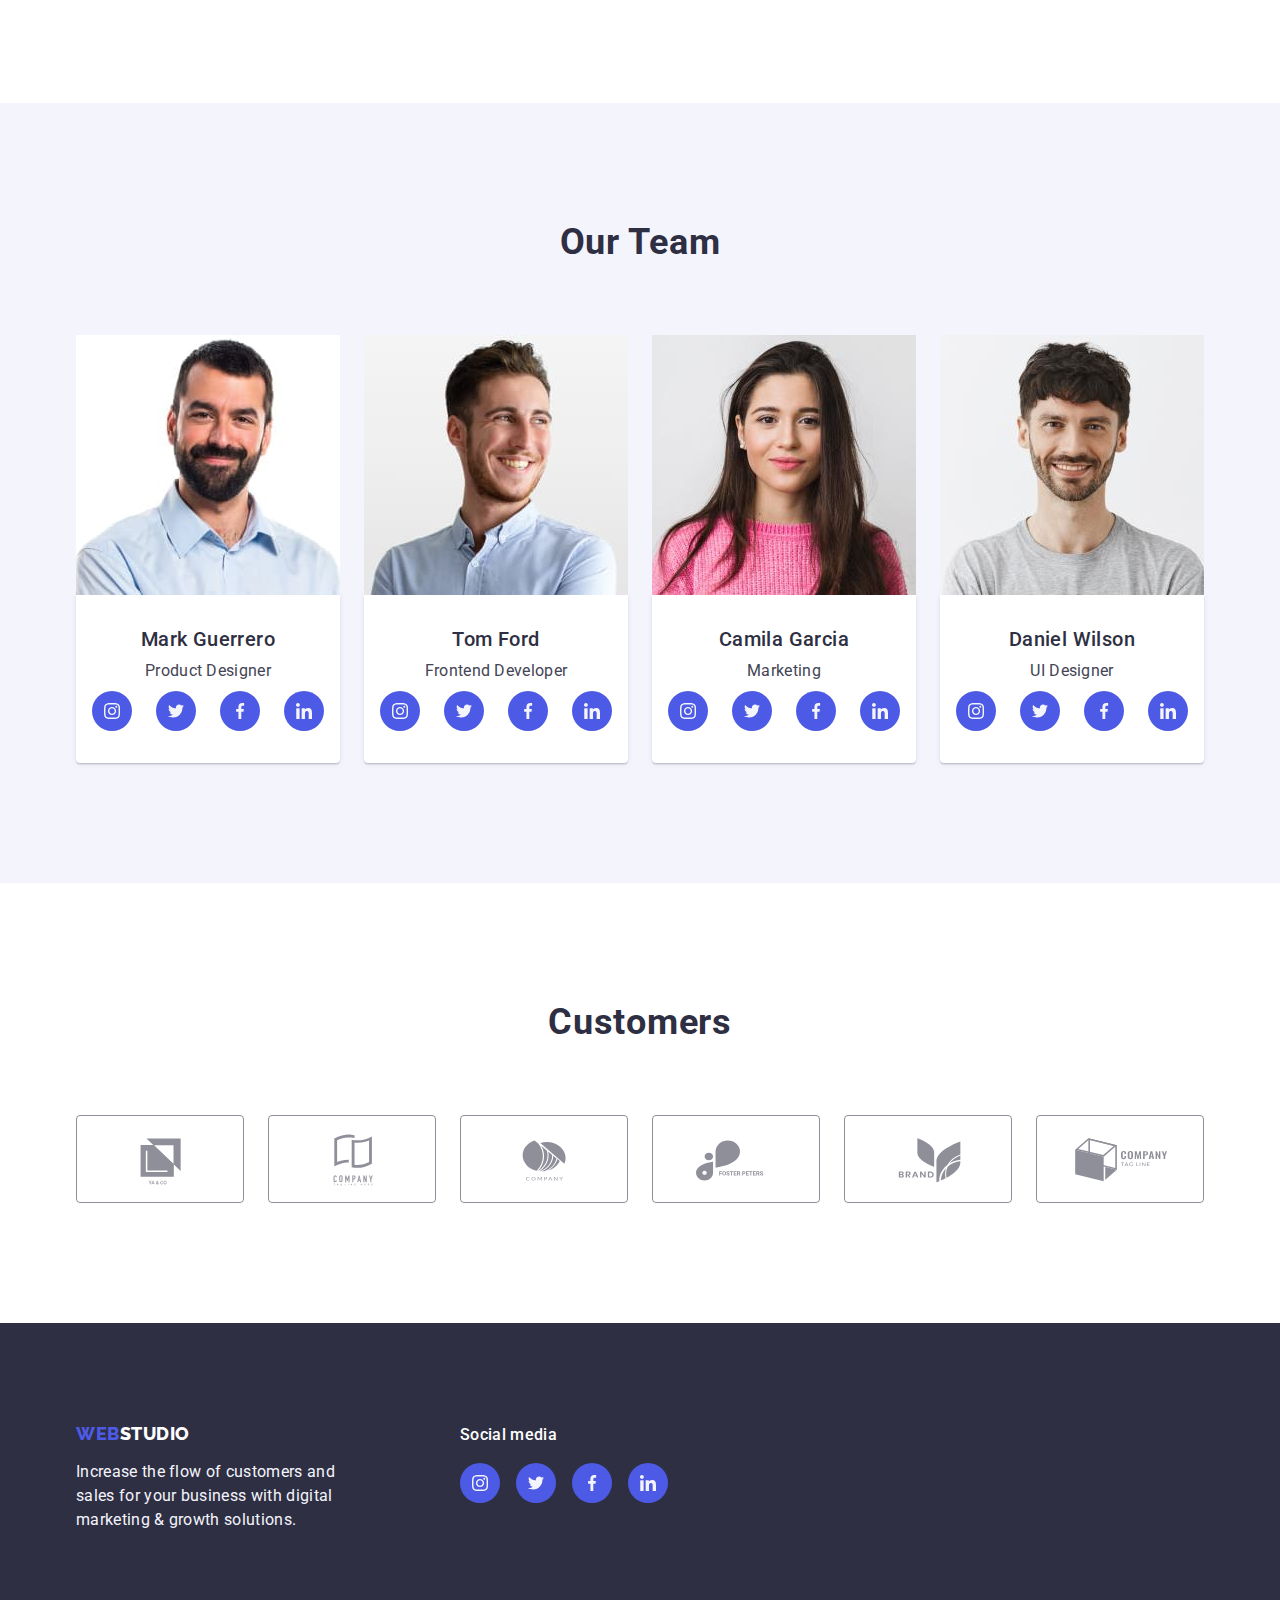
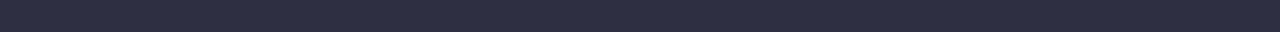
==== commit 1c6fe8bf: "index.html" ====
--- a/index.html
+++ b/index.html
@@ -143,20 +143,20 @@
               <div class="main-team-card-items">
                 <h3 class="main-team-names">Mark Guerrero</h3>
                 <p class="main-team-names-description">Product Designer</p>
-              </div>
-              <div class="main-team-media">
-                <svg>
-                  <use href="./images/icons.svg#icon-Ellipse-1"></use>
-                </svg>
-                <svg>
-                  <use href="./images/icons.svg#icon-Ellipse-2"></use>
-                </svg>
-                <svg>
-                  <use href="./images/icons.svg#icon-Ellipse-3"></use>
-                </svg>
-                <svg>
-                  <use href="./images/icons.svg#icon-Ellipse-4"></use>
-                </svg>
+                <div class="main-team-media">
+                  <svg>
+                    <use href="./images/icons.svg#icon-Ellipse-1"></use>
+                  </svg>
+                  <svg>
+                    <use href="./images/icons.svg#icon-Ellipse-2"></use>
+                  </svg>
+                  <svg>
+                    <use href="./images/icons.svg#icon-Ellipse-3"></use>
+                  </svg>
+                  <svg>
+                    <use href="./images/icons.svg#icon-Ellipse-4"></use>
+                  </svg>
+                </div>
               </div>
             </li>
             <li>
@@ -169,6 +169,20 @@
               <div class="main-team-card-items">
                 <h3 class="main-team-names">Tom Ford</h3>
                 <p class="main-team-names-description">Frontend Developer</p>
+                <div class="main-team-media">
+                  <svg>
+                    <use href="./images/icons.svg#icon-Ellipse-1"></use>
+                  </svg>
+                  <svg>
+                    <use href="./images/icons.svg#icon-Ellipse-2"></use>
+                  </svg>
+                  <svg>
+                    <use href="./images/icons.svg#icon-Ellipse-3"></use>
+                  </svg>
+                  <svg>
+                    <use href="./images/icons.svg#icon-Ellipse-4"></use>
+                  </svg>
+                </div>
               </div>
             </li>
             <li>
@@ -181,6 +195,20 @@
               <div class="main-team-card-items">
                 <h3 class="main-team-names">Camila Garcia</h3>
                 <p class="main-team-names-description">Marketing</p>
+                <div class="main-team-media">
+                  <svg>
+                    <use href="./images/icons.svg#icon-Ellipse-1"></use>
+                  </svg>
+                  <svg>
+                    <use href="./images/icons.svg#icon-Ellipse-2"></use>
+                  </svg>
+                  <svg>
+                    <use href="./images/icons.svg#icon-Ellipse-3"></use>
+                  </svg>
+                  <svg>
+                    <use href="./images/icons.svg#icon-Ellipse-4"></use>
+                  </svg>
+                </div>
               </div>
             </li>
             <li>
@@ -193,44 +221,79 @@
               <div class="main-team-card-items">
                 <h3 class="main-team-names">Daniel Wilson</h3>
                 <p class="main-team-names-description">UI Designer</p>
+                <div class="main-team-media">
+                  <svg>
+                    <use href="./images/icons.svg#icon-Ellipse-1"></use>
+                  </svg>
+                  <svg>
+                    <use href="./images/icons.svg#icon-Ellipse-2"></use>
+                  </svg>
+                  <svg>
+                    <use href="./images/icons.svg#icon-Ellipse-3"></use>
+                  </svg>
+                  <svg>
+                    <use href="./images/icons.svg#icon-Ellipse-4"></use>
+                  </svg>
+                </div>
               </div>
             </li>
           </ul>
         </div>
       </section>
       <section class="main-content">
-        <div class="container customers-items">
+        <div class="container">
           <h2 class="heading">Customers</h2>
-          <svg>
-            <use href="../images/icons.svg#icon-Client-1-1"></use>
-          </svg>
-          <svg>
-            <use href="../images/icons.svg#icon-Client-2-1"></use>
-          </svg>
-          <svg>
-            <use href="../images/icons.svg#icon-Client-3-1"></use>
-          </svg>
-          <svg>
-            <use href="../images/icons.svg#icon-Client-4-1"></use>
-          </svg>
-          <svg>
-            <use href="../images/icons.svg#icon-Client-5-1"></use>
-          </svg>
-          <svg>
-            <use href="../images/icons.svg#icon-Client-6-1"></use>
-          </svg>
+          <div class="customers-list">
+            <svg class="customers-items">
+              <use href="../images/icons.svg#icon-Client-1-1"></use>
+            </svg>
+            <svg class="customers-items">
+              <use href="../images/icons.svg#icon-Client-2-1"></use>
+            </svg>
+            <svg class="customers-items">
+              <use href="../images/icons.svg#icon-Client-3-1"></use>
+            </svg>
+            <svg class="customers-items">
+              <use href="../images/icons.svg#icon-Client-4-1"></use>
+            </svg>
+            <svg class="customers-items">
+              <use href="../images/icons.svg#icon-Client-5-1"></use>
+            </svg>
+            <svg class="customers-items">
+              <use href="../images/icons.svg#icon-Client-6-1"></use>
+            </svg>
+          </div>
         </div>
       </section>
     </main>
     <footer class="footer-wrapper">
-      <div class="container">
-        <a class="logo-footer" href="./index.html"
-          >WEB<span style="color: #fff">STUDIO</span></a
-        >
-        <p class="footer-text">
-          Increase the flow of customers and sales for your business with
-          digital marketing & growth solutions.
-        </p>
+      <div class="container footer-adjust">
+        <div>
+          <a class="logo-footer" href="./index.html"
+            >WEB<span style="color: #fff">STUDIO</span></a
+          >
+          <p class="footer-text">
+            Increase the flow of customers and sales for your business with
+            digital marketing & growth solutions.
+          </p>
+        </div>
+        <div class="footer-media">
+          <h3 class="footer-media-text">Social media</h3>
+          <div class="footer-media-items">
+            <svg>
+              <use href="./images/icons.svg#icon-Ellipse-1"></use>
+            </svg>
+            <svg>
+              <use href="./images/icons.svg#icon-Ellipse-2"></use>
+            </svg>
+            <svg>
+              <use href="./images/icons.svg#icon-Ellipse-3"></use>
+            </svg>
+            <svg>
+              <use href="./images/icons.svg#icon-Ellipse-4"></use>
+            </svg>
+          </div>
+        </div>
       </div>
     </footer>
   </body>
--- a/css/styles.css
+++ b/css/styles.css
@@ -35,20 +35,29 @@
   text-decoration: none;
 }
 a:hover {
-  color: var(--ocean, #404bbf);
+  color: var(--pressed-state, #404bbf);
 }
 
 a:focus {
-  color: var(--ocean, #404bbf);
+  color: var(--pressed-state, #404bbf);
+}
+
+svg:hover,
+:focus {
+  cursor: pointer;
 }
 
 :root {
-  --navyblue: #2e2f42;
-  --cloud: #f4f4fd;
-  --white: #fff;
-  --iris: #4d5ae5;
-  --slate: #434455;
-  --ocean: #404bbf;
+  --primary-brand: #4d5ae5;
+  --pressed-state: #404bbf;
+  --dark: #2e2f42;
+  --text: #434455;
+  --subtle-text: #8e8f99;
+  --accent: #e7e9fc;
+  --light: #f4f4fd;
+  --hero-background: rgba(46, 47, 66, 0.7);
+  --white-background: #fff;
+  --modal-background: #fcfcfc;
 }
 
 .container {
@@ -73,8 +82,8 @@
 
 body {
   font-family: "Roboto", sans-serif;
-  color: var(--navyblue, #2e2f42);
-  background-color: var(--white, #fff);
+  color: var(--dark, #2e2f42);
+  background-color: var(--white-background, #fff);
 }
 
 .link {
@@ -86,13 +95,20 @@
 }
 
 .main-order-service {
-  background: var(--navyblue, #2e2f42);
+  background-image: linear-gradient(
+      var(--hero-background, rgba(46, 47, 66, 0.7)),
+      var(--hero-background, rgba(46, 47, 66, 0.7))
+    ),
+    url(../images/people-office.jpg);
+  background-color: var(--dark, #2e2f42);
+  background-size: 1440px;
+  background-color: var(--dark, #2e2f42);
   text-align: center;
   padding: 188px 0;
 }
 
 .main-order-service-text {
-  color: var(--white, #fff);
+  color: var(--white-background, #fff);
   font-size: 56px;
   font-weight: 700;
   line-height: 1.07;
@@ -108,8 +124,8 @@
   margin: 0 auto;
   min-width: 169px;
   height: 56px;
-  color: var(--white, #fff);
-  background-color: var(--iris, #4d5ae5);
+  color: var(--white-background, #fff);
+  background-color: var(--primary-brand, #4d5ae5);
   font-family: Roboto;
   font-size: 16px;
   font-weight: 500;
@@ -119,7 +135,7 @@
 }
 
 .button-main:hover {
-  background: var(--ocean, #404bbf);
+  background: var(--pressed-state, #404bbf);
 }
 
 .image-portfolio {
@@ -132,7 +148,7 @@
 }
 
 nav {
-  color: var(--navyblue, #2e2f42);
+  color: var(--dark, #2e2f42);
   font-size: 16px;
   font-weight: 500;
   line-height: 1.5;
@@ -146,7 +162,7 @@
 }
 
 .menu-link-items {
-  color: var(--navyblue, #2e2f42);
+  color: var(--dark, #2e2f42);
   font-family: Roboto;
   font-size: 16px;
   font-style: normal;
@@ -164,7 +180,7 @@
 }
 
 .address-link-items {
-  color: var(--slate, #434455);
+  color: var(--text, #434455);
   font-family: Roboto;
   font-size: 16px;
   font-style: normal;
@@ -196,7 +212,7 @@
 }
 
 .main-content-list {
-  color: var(--navyblue, #2e2f42);
+  color: var(--dark, #2e2f42);
   font-size: 20px;
   font-weight: 500;
   line-height: 1.2;
@@ -205,7 +221,7 @@
 }
 
 .main-content-items {
-  color: var(--slate, #434455);
+  color: var(--text, #434455);
   font-size: 16px;
   line-height: 1.5;
   letter-spacing: 0.32px;
@@ -216,7 +232,7 @@
 }
 
 .main-team {
-  background: var(--cloud, #f4f4fd);
+  background: var(--light, #f4f4fd);
 }
 
 .main-team-card {
@@ -232,14 +248,14 @@
   width: 100%;
   padding: 32px 16px;
   border-radius: 0px 0px 4px 4px;
-  background: var(--white, #fff);
+  background: var(--white-background, #fff);
   box-shadow: 0px 2px 1px 0px rgba(46, 47, 66, 0.08),
     0px 1px 1px 0px rgba(46, 47, 66, 0.16),
     0px 1px 6px 0px rgba(46, 47, 66, 0.08);
 }
 
 .main-team-names {
-  color: var(--navyblue, #2e2f42);
+  color: var(--dark, #2e2f42);
   text-align: center;
   margin-bottom: 8px;
   font-size: 20px;
@@ -249,16 +265,17 @@
 }
 
 .main-team-names-description {
-  color: var(--slate, #434455);
-  text-align: center;
-  font-size: 16px;
-  line-height: 1.5;
-  letter-spacing: 0.32px;
-}
-
-.main-team-media svg {
-  width: 40;
-  height: 40;
+  color: var(--text, #434455);
+  text-align: center;
+  font-size: 16px;
+  line-height: 1.5;
+  letter-spacing: 0.32px;
+  margin-bottom: 8px;
+}
+
+.main-team-media > svg {
+  width: 40px;
+  height: 40px;
 }
 
 .main-team-media {
@@ -271,6 +288,12 @@
   padding: 32px 16px 32px 16px;
 }
 
+.image-portfolio-card:hover {
+  box-shadow: 0px 2px 1px 0px rgba(46, 47, 66, 0.08),
+    0px 1px 1px 0px rgba(46, 47, 66, 0.16),
+    0px 1px 6px 0px rgba(46, 47, 66, 0.08);
+}
+
 .main-portfolio-description {
   font-size: 20px;
   font-weight: 500;
@@ -287,7 +310,7 @@
 }
 
 .logo {
-  color: var(--iris, #4d5ae5);
+  color: var(--primary-brand, #4d5ae5);
   font-family: Raleway;
   font-size: 18px;
   font-weight: 800;
@@ -298,7 +321,7 @@
 }
 
 .heading {
-  color: var(--navyblue, #2e2f42);
+  color: var(--dark, #2e2f42);
   text-align: center;
   font-size: 36px;
   font-weight: 700;
@@ -320,8 +343,8 @@
 }
 
 .button-portfolio {
-  background: var(--cloud, #f4f4fd);
-  color: var(--iris, #4d5ae5);
+  background: var(--light, #f4f4fd);
+  color: var(--primary-brand, #4d5ae5);
   text-align: center;
   padding: 12px 24px 12px 24px;
   font-size: 16px;
@@ -333,32 +356,85 @@
 }
 
 .button-portfolio:hover {
-  background: var(--ocean, #404bbf);
-  color: var(--white, #fff);
+  background: var(--pressed-state, #404bbf);
+  color: var(--white-background, #fff);
   border: 1px solid transparent;
+  box-shadow: 0px 2px 2px 0px rgba(0, 0, 0, 0.12),
+    0px 2px 1px 0px rgba(0, 0, 0, 0.08), 0px 3px 1px 0px rgba(0, 0, 0, 0.1);
 }
 
 .button-portfolio:focus {
   border: 1px solid transparent;
+  box-shadow: 0px 2px 2px 0px rgba(0, 0, 0, 0.12),
+    0px 2px 1px 0px rgba(0, 0, 0, 0.08), 0px 3px 1px 0px rgba(0, 0, 0, 0.1);
+}
+
+.customers-list {
+  display: flex;
+  column-gap: 24px;
+}
+
+.customers-items {
+  fill: var(--subtle-text, #8e8f99);
+  width: 168px;
+  height: 88px;
+  border-radius: 4px;
+  border: 1px solid var(--subtle-text, #8e8f99);
+}
+
+.customers-items:hover,
+:focus {
+  fill: var(--pressed-state, #404bbf);
+  border-radius: 4px;
+  border: 1px solid var(--pressed-state, #404bbf);
 }
 
 .footer-wrapper {
-  background-color: var(--navyblue, #2e2f42);
+  background-color: var(--dark, #2e2f42);
   padding: 100px 0;
+}
+
+.footer-adjust {
+  display: flex;
+  gap: 120px;
 }
 
 .footer-text {
   display: block;
   width: 264px;
   font-family: Roboto;
-  color: var(--cloud, #f4f4fd);
-  font-size: 16px;
-  line-height: 1.5;
-  letter-spacing: 0.32px;
+  color: var(--light, #f4f4fd);
+  font-size: 16px;
+  line-height: 1.5;
+  letter-spacing: 0.32px;
+}
+
+.footer-media {
+  display: block;
+}
+
+.footer-media-items svg {
+  width: 40px;
+  height: 40px;
+}
+
+.footer-media-items {
+  display: flex;
+  gap: 16px;
+}
+
+.footer-media-text {
+  color: var(--white-background, #fff);
+  font-family: Roboto;
+  font-size: 16px;
+  font-weight: 500;
+  line-height: 150%;
+  letter-spacing: 0.32px;
+  margin-bottom: 16px;
 }
 
 .logo-footer {
-  color: var(--iris, #4d5ae5);
+  color: var(--primary-brand, #4d5ae5);
   font-family: Raleway;
   font-size: 18px;
   font-weight: 800;
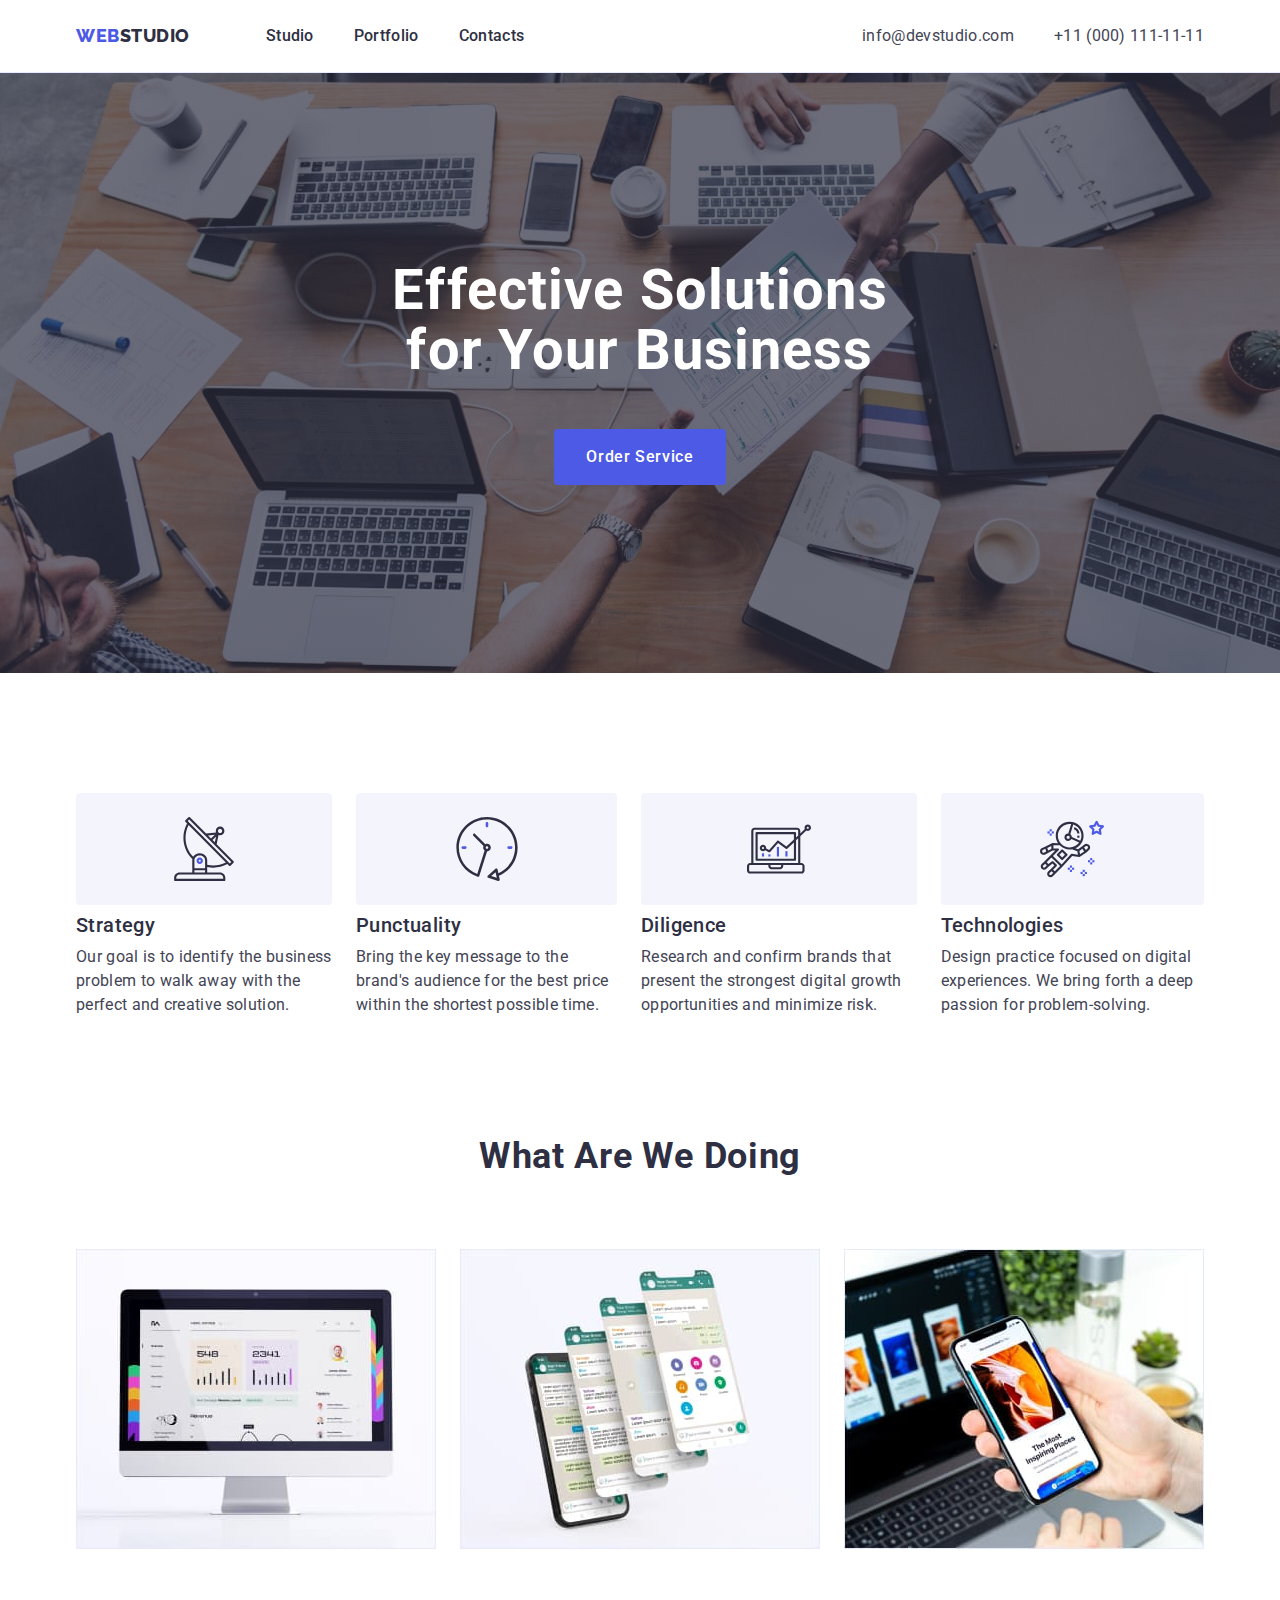
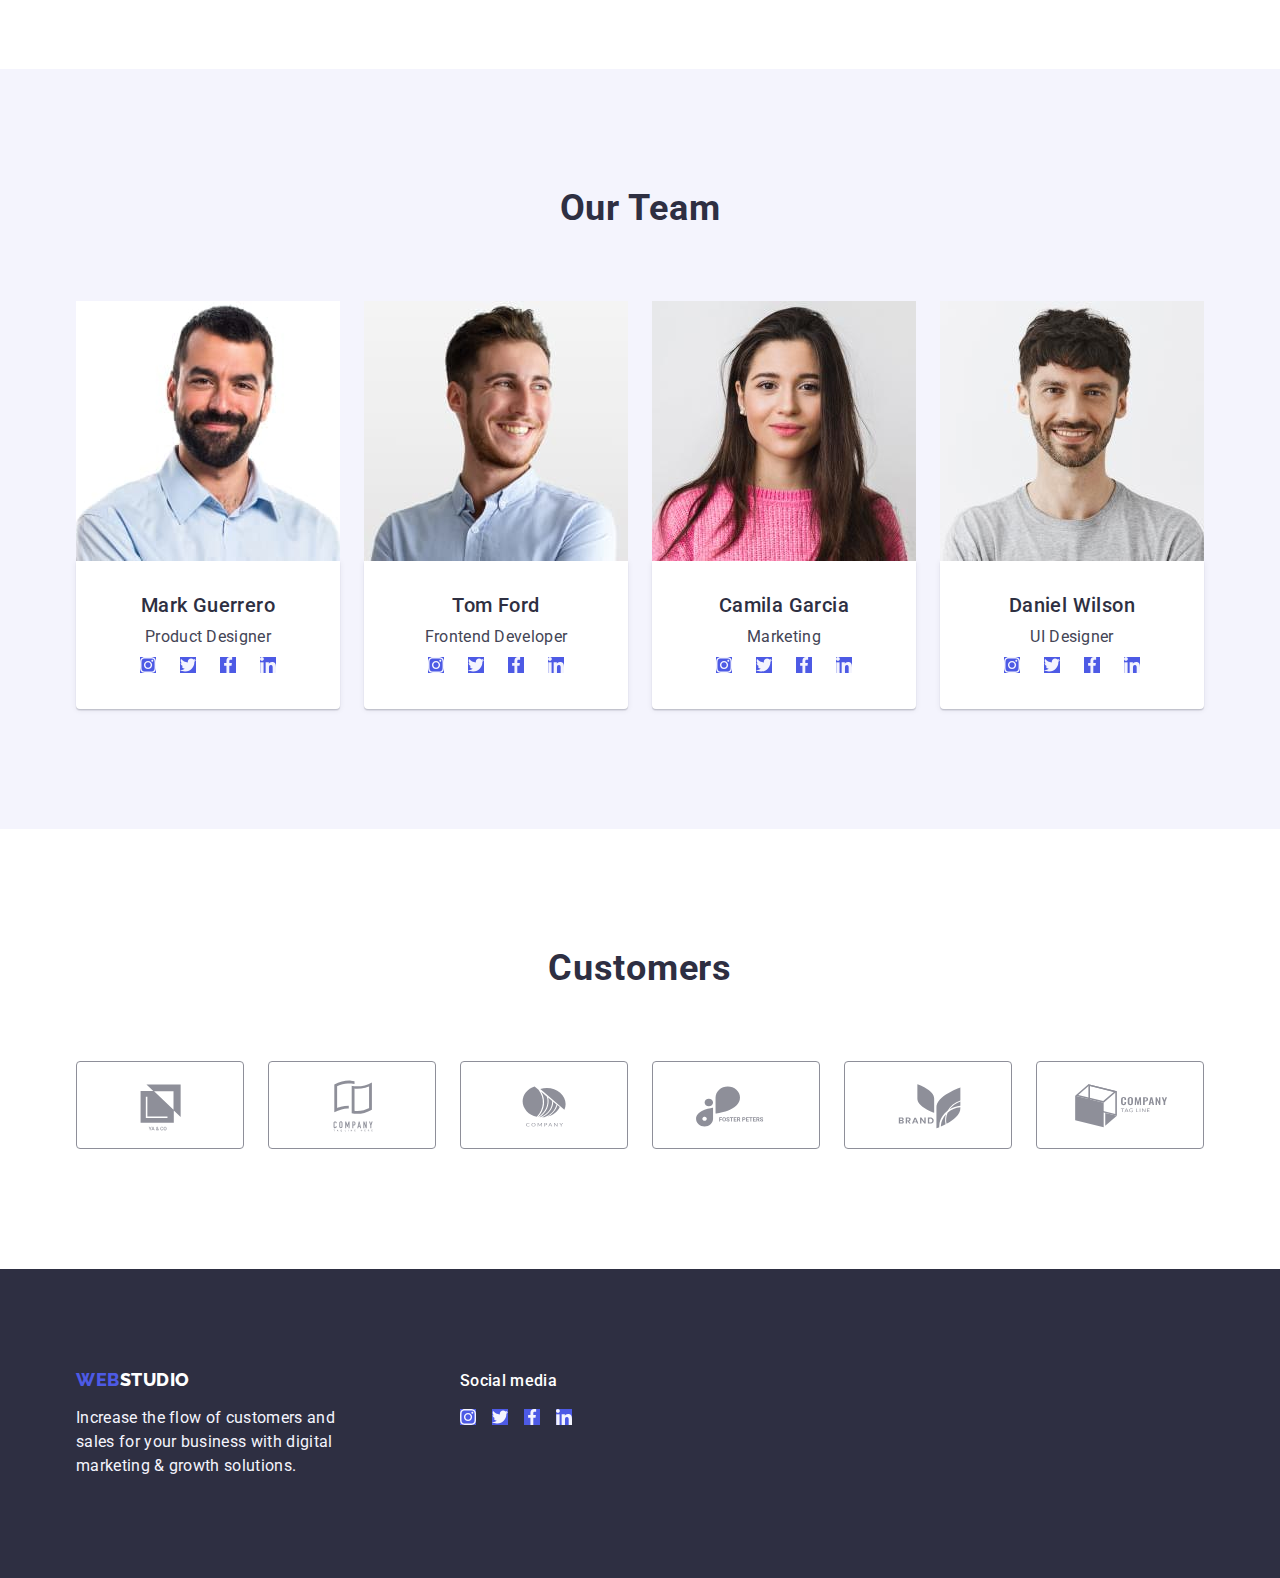
==== commit 227c66cd: "after first comments" ====
--- a/index.html
+++ b/index.html
@@ -63,7 +63,11 @@
           <h4 class="heading-hidden"></h4>
           <ul class="main-content-values">
             <li>
-              <svg><use href="./images/icons.svg#icon-Icon-1"></use></svg>
+              <div class="main-content-icons">
+                <svg class="main-content-icons-items">
+                  <use href="./images/icons.svg#icon-Icon-1"></use>
+                </svg>
+              </div>
               <h3 class="main-content-list">Strategy</h3>
               <p class="main-content-items">
                 Our goal is to identify the business problem to walk away with
@@ -71,7 +75,11 @@
               </p>
             </li>
             <li>
-              <svg><use href="./images/icons.svg#icon-Icon-2"></use></svg>
+              <div class="main-content-icons">
+                <svg class="main-content-icons-items">
+                  <use href="./images/icons.svg#icon-Icon-2"></use>
+                </svg>
+              </div>
               <h3 class="main-content-list">Punctuality</h3>
               <p class="main-content-items">
                 Bring the key message to the brand's audience for the best price
@@ -79,7 +87,11 @@
               </p>
             </li>
             <li>
-              <svg><use href="./images/icons.svg#icon-Icon-3"></use></svg>
+              <div class="main-content-icons">
+                <svg class="main-content-icons-items">
+                  <use href="./images/icons.svg#icon-Icon-3"></use>
+                </svg>
+              </div>
               <h3 class="main-content-list">Diligence</h3>
               <p class="main-content-items">
                 Research and confirm brands that present the strongest digital
@@ -87,7 +99,11 @@
               </p>
             </li>
             <li>
-              <svg><use href="./images/icons.svg#icon-Icon-4"></use></svg>
+              <div class="main-content-icons">
+                <svg class="main-content-icons-items">
+                  <use href="./images/icons.svg#icon-Icon-4"></use>
+                </svg>
+              </div>
               <h3 class="main-content-list">Technologies</h3>
               <p class="main-content-items">
                 Design practice focused on digital experiences. We bring forth a
@@ -143,20 +159,32 @@
               <div class="main-team-card-items">
                 <h3 class="main-team-names">Mark Guerrero</h3>
                 <p class="main-team-names-description">Product Designer</p>
-                <div class="main-team-media">
-                  <svg>
-                    <use href="./images/icons.svg#icon-Ellipse-1"></use>
-                  </svg>
-                  <svg>
-                    <use href="./images/icons.svg#icon-Ellipse-2"></use>
-                  </svg>
-                  <svg>
-                    <use href="./images/icons.svg#icon-Ellipse-3"></use>
-                  </svg>
-                  <svg>
-                    <use href="./images/icons.svg#icon-Ellipse-4"></use>
-                  </svg>
-                </div>
+                <ul class="main-team-media">
+                  <li>
+                    <a href="#"></a>
+                    <svg class="main-team-media-items">
+                      <use href="./images/icons.svg#icon-instagram-2"></use>
+                    </svg>
+                  </li>
+                  <li>
+                    <a href="#"></a>
+                    <svg class="main-team-media-items">
+                      <use href="./images/icons.svg#icon-twitter-1"></use>
+                    </svg>
+                  </li>
+                  <li>
+                    <a href="#"></a>
+                    <svg class="main-team-media-items">
+                      <use href="./images/icons.svg#icon-facebook-1"></use>
+                    </svg>
+                  </li>
+                  <li>
+                    <a href="#"></a>
+                    <svg class="main-team-media-items">
+                      <use href="./images/icons.svg#icon-linkedin-1"></use>
+                    </svg>
+                  </li>
+                </ul>
               </div>
             </li>
             <li>
@@ -169,20 +197,32 @@
               <div class="main-team-card-items">
                 <h3 class="main-team-names">Tom Ford</h3>
                 <p class="main-team-names-description">Frontend Developer</p>
-                <div class="main-team-media">
-                  <svg>
-                    <use href="./images/icons.svg#icon-Ellipse-1"></use>
-                  </svg>
-                  <svg>
-                    <use href="./images/icons.svg#icon-Ellipse-2"></use>
-                  </svg>
-                  <svg>
-                    <use href="./images/icons.svg#icon-Ellipse-3"></use>
-                  </svg>
-                  <svg>
-                    <use href="./images/icons.svg#icon-Ellipse-4"></use>
-                  </svg>
-                </div>
+                <ul class="main-team-media">
+                  <li>
+                    <a href="#"></a>
+                    <svg class="main-team-media-items">
+                      <use href="./images/icons.svg#icon-instagram-2"></use>
+                    </svg>
+                  </li>
+                  <li>
+                    <a href="#"></a>
+                    <svg class="main-team-media-items">
+                      <use href="./images/icons.svg#icon-twitter-1"></use>
+                    </svg>
+                  </li>
+                  <li>
+                    <a href="#"></a>
+                    <svg class="main-team-media-items">
+                      <use href="./images/icons.svg#icon-facebook-1"></use>
+                    </svg>
+                  </li>
+                  <li>
+                    <a href="#"></a>
+                    <svg class="main-team-media-items">
+                      <use href="./images/icons.svg#icon-linkedin-1"></use>
+                    </svg>
+                  </li>
+                </ul>
               </div>
             </li>
             <li>
@@ -195,20 +235,32 @@
               <div class="main-team-card-items">
                 <h3 class="main-team-names">Camila Garcia</h3>
                 <p class="main-team-names-description">Marketing</p>
-                <div class="main-team-media">
-                  <svg>
-                    <use href="./images/icons.svg#icon-Ellipse-1"></use>
-                  </svg>
-                  <svg>
-                    <use href="./images/icons.svg#icon-Ellipse-2"></use>
-                  </svg>
-                  <svg>
-                    <use href="./images/icons.svg#icon-Ellipse-3"></use>
-                  </svg>
-                  <svg>
-                    <use href="./images/icons.svg#icon-Ellipse-4"></use>
-                  </svg>
-                </div>
+                <ul class="main-team-media">
+                  <li>
+                    <a href="#"></a>
+                    <svg class="main-team-media-items">
+                      <use href="./images/icons.svg#icon-instagram-2"></use>
+                    </svg>
+                  </li>
+                  <li>
+                    <a href="#"></a>
+                    <svg class="main-team-media-items">
+                      <use href="./images/icons.svg#icon-twitter-1"></use>
+                    </svg>
+                  </li>
+                  <li>
+                    <a href="#"></a>
+                    <svg class="main-team-media-items">
+                      <use href="./images/icons.svg#icon-facebook-1"></use>
+                    </svg>
+                  </li>
+                  <li>
+                    <a href="#"></a>
+                    <svg class="main-team-media-items">
+                      <use href="./images/icons.svg#icon-linkedin-1"></use>
+                    </svg>
+                  </li>
+                </ul>
               </div>
             </li>
             <li>
@@ -221,20 +273,32 @@
               <div class="main-team-card-items">
                 <h3 class="main-team-names">Daniel Wilson</h3>
                 <p class="main-team-names-description">UI Designer</p>
-                <div class="main-team-media">
-                  <svg>
-                    <use href="./images/icons.svg#icon-Ellipse-1"></use>
-                  </svg>
-                  <svg>
-                    <use href="./images/icons.svg#icon-Ellipse-2"></use>
-                  </svg>
-                  <svg>
-                    <use href="./images/icons.svg#icon-Ellipse-3"></use>
-                  </svg>
-                  <svg>
-                    <use href="./images/icons.svg#icon-Ellipse-4"></use>
-                  </svg>
-                </div>
+                <ul class="main-team-media">
+                  <li>
+                    <a href="#"></a>
+                    <svg class="main-team-media-items">
+                      <use href="./images/icons.svg#icon-instagram-2"></use>
+                    </svg>
+                  </li>
+                  <li>
+                    <a href="#"></a>
+                    <svg class="main-team-media-items">
+                      <use href="./images/icons.svg#icon-twitter-1"></use>
+                    </svg>
+                  </li>
+                  <li>
+                    <a href="#"></a>
+                    <svg class="main-team-media-items">
+                      <use href="./images/icons.svg#icon-facebook-1"></use>
+                    </svg>
+                  </li>
+                  <li>
+                    <a href="#"></a>
+                    <svg class="main-team-media-items">
+                      <use href="./images/icons.svg#icon-linkedin-1"></use>
+                    </svg>
+                  </li>
+                </ul>
               </div>
             </li>
           </ul>
@@ -279,18 +343,18 @@
         </div>
         <div class="footer-media">
           <h3 class="footer-media-text">Social media</h3>
-          <div class="footer-media-items">
-            <svg>
-              <use href="./images/icons.svg#icon-Ellipse-1"></use>
-            </svg>
-            <svg>
-              <use href="./images/icons.svg#icon-Ellipse-2"></use>
-            </svg>
-            <svg>
-              <use href="./images/icons.svg#icon-Ellipse-3"></use>
-            </svg>
-            <svg>
-              <use href="./images/icons.svg#icon-Ellipse-4"></use>
+          <div class="footer-media-icons">
+            <svg class="footer-media-items">
+              <use href="./images/icons.svg#icon-instagram-2"></use>
+            </svg>
+            <svg class="footer-media-items">
+              <use href="./images/icons.svg#icon-twitter-1"></use>
+            </svg>
+            <svg class="footer-media-items">
+              <use href="./images/icons.svg#icon-facebook-1"></use>
+            </svg>
+            <svg class="footer-media-items">
+              <use href="./images/icons.svg#icon-linkedin-1"></use>
             </svg>
           </div>
         </div>
--- a/css/styles.css
+++ b/css/styles.css
@@ -42,15 +42,11 @@
   color: var(--pressed-state, #404bbf);
 }
 
-svg:hover,
-:focus {
-  cursor: pointer;
-}
-
 :root {
   --primary-brand: #4d5ae5;
   --pressed-state: #404bbf;
   --dark: #2e2f42;
+  --success: #31d0aa;
   --text: #434455;
   --subtle-text: #8e8f99;
   --accent: #e7e9fc;
@@ -70,6 +66,10 @@
   border-bottom: 1px solid #e7e9fc;
 }
 
+address {
+  margin-left: auto;
+}
+
 .header-wrapper {
   display: flex;
   align-items: center;
@@ -101,10 +101,13 @@
     ),
     url(../images/people-office.jpg);
   background-color: var(--dark, #2e2f42);
-  background-size: 1440px;
-  background-color: var(--dark, #2e2f42);
+  background-size: cover;
+  background-repeat: no-repeat;
   text-align: center;
   padding: 188px 0;
+  max-width: 1440px;
+  height: 600px;
+  margin: 0 auto;
 }
 
 .main-order-service-text {
@@ -203,6 +206,20 @@
   gap: 24px;
 }
 
+.main-content-icons {
+  height: 112px;
+  border-radius: 4px;
+  background-color: var(--light, #f4f4fd);
+  display: flex;
+  justify-content: center;
+  align-items: center;
+}
+
+.main-content-icons-items {
+  width: 64px;
+  height: 64px;
+}
+
 .main-content-images {
   display: flex;
   justify-content: space-between;
@@ -218,6 +235,7 @@
   line-height: 1.2;
   letter-spacing: 0.4px;
   margin-bottom: 8px;
+  margin-top: 8px;
 }
 
 .main-content-items {
@@ -273,13 +291,20 @@
   margin-bottom: 8px;
 }
 
-.main-team-media > svg {
-  width: 40px;
-  height: 40px;
+.main-team-media-items {
+  width: 16px;
+  height: 16px;
+  background-color: var(--primary-brand, #4d5ae5);
+}
+
+.main-team-media-items:hover {
+  background-color: var(--pressed-state, #404bbf);
 }
 
 .main-team-media {
   display: flex;
+  align-items: center;
+  justify-content: center;
   gap: 24px;
 }
 
@@ -413,12 +438,17 @@
   display: block;
 }
 
-.footer-media-items svg {
-  width: 40px;
-  height: 40px;
-}
-
 .footer-media-items {
+  width: 16px;
+  height: 16px;
+  background-color: var(--primary-brand, #4d5ae5);
+}
+
+.footer-media-items:hover {
+  background-color: var(--success, #31d0aa);
+}
+
+.footer-media-icons {
   display: flex;
   gap: 16px;
 }
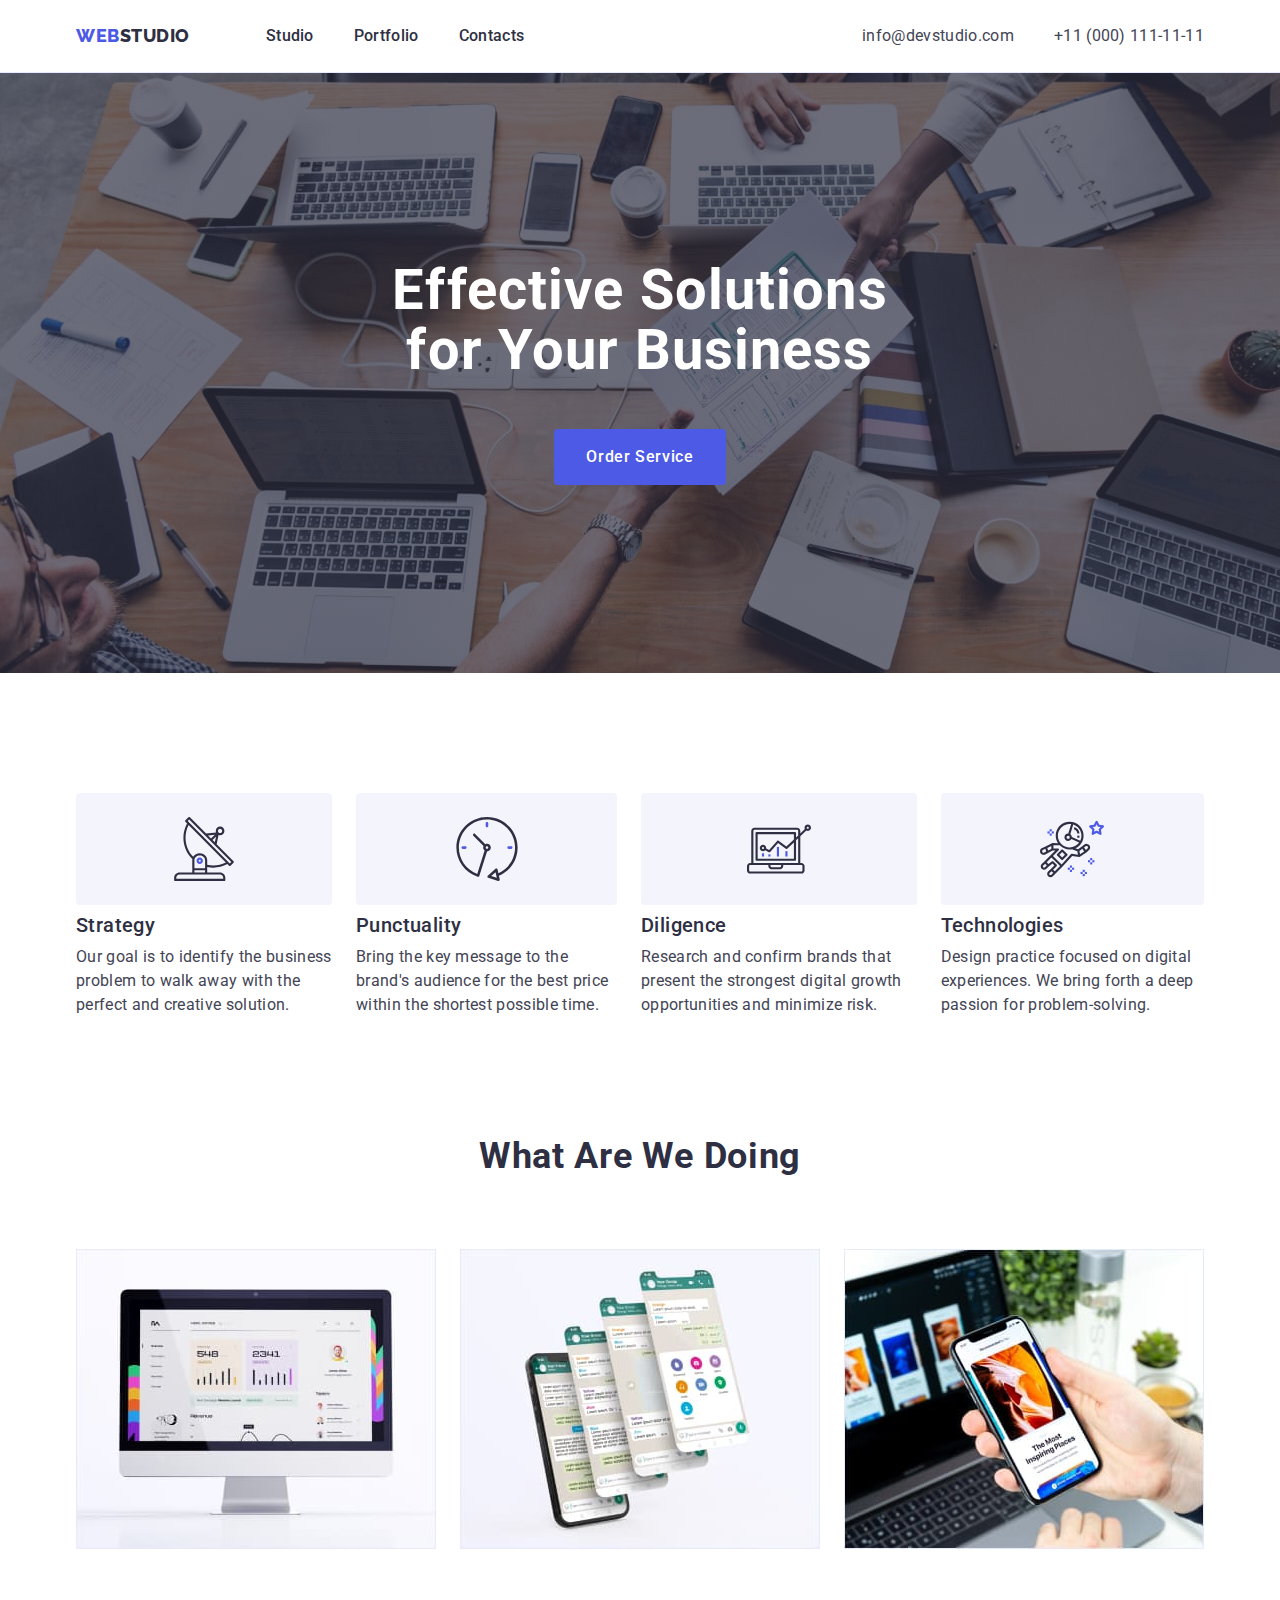
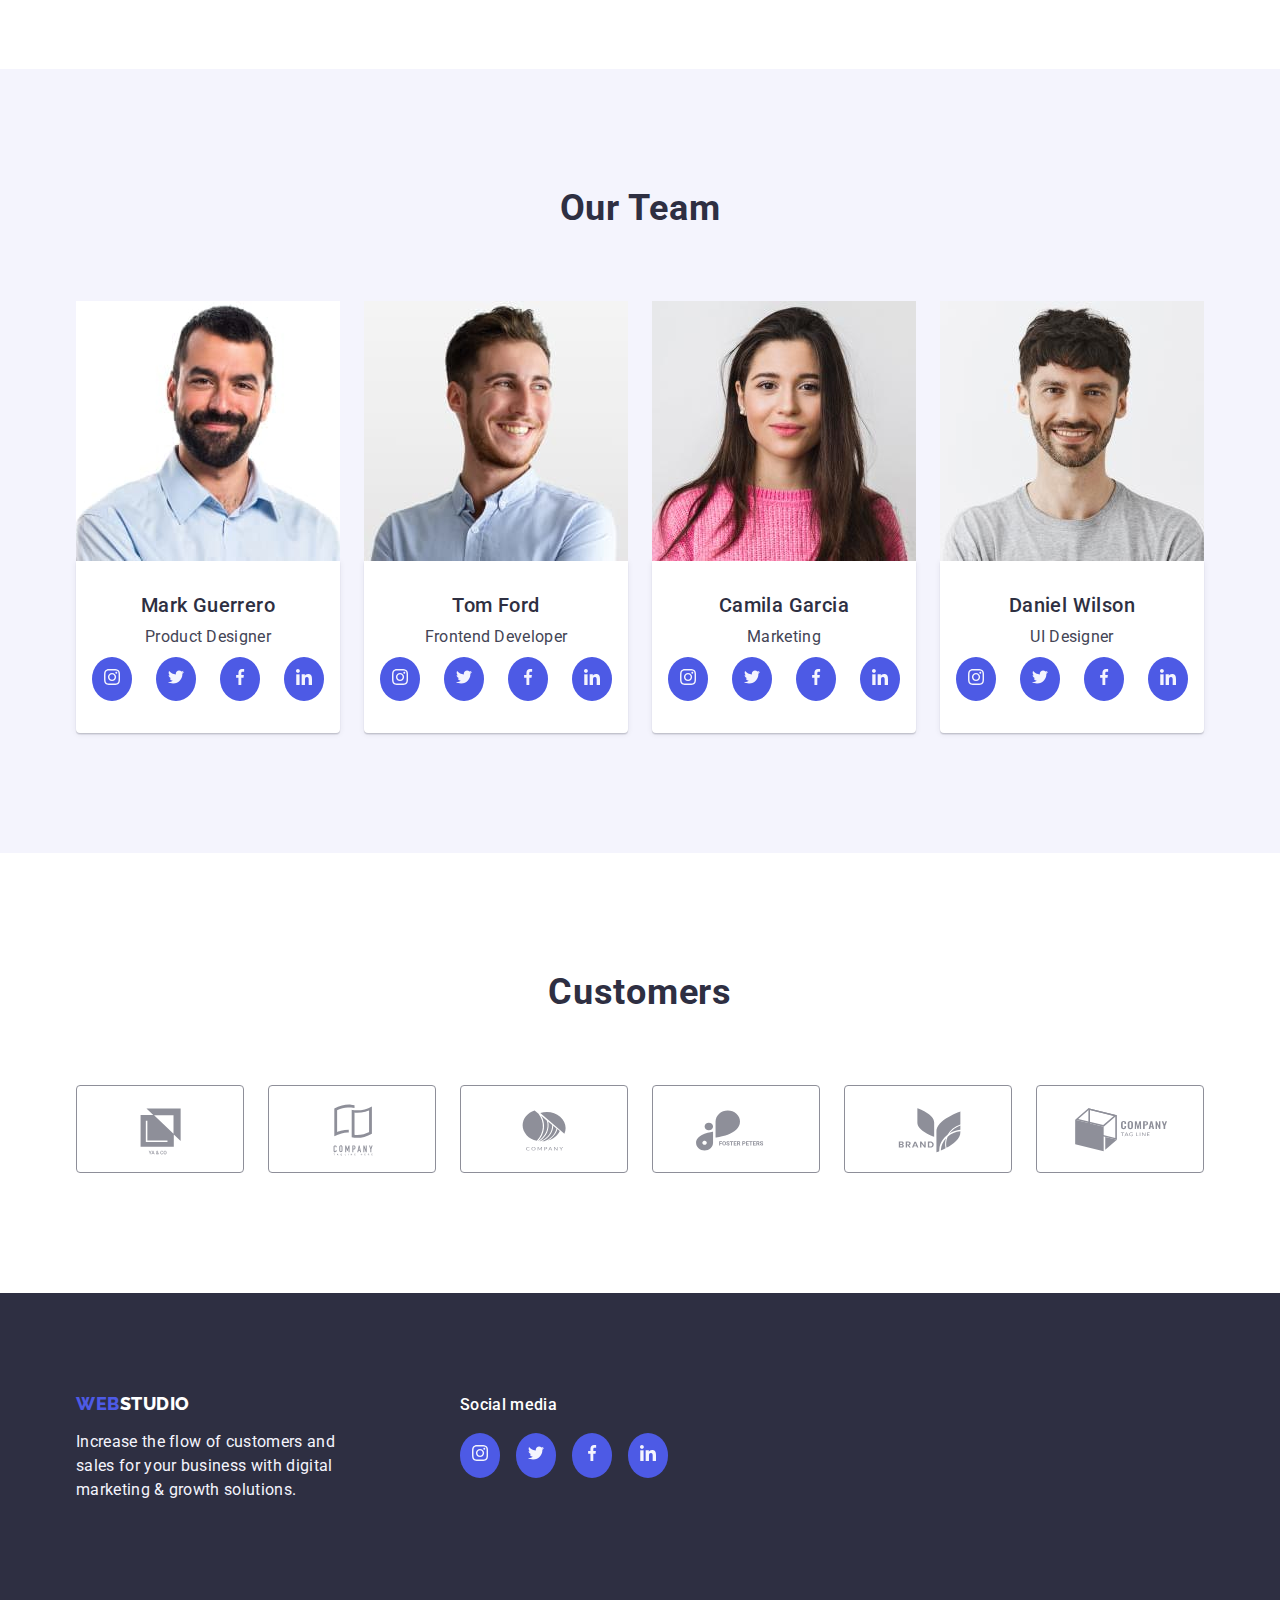
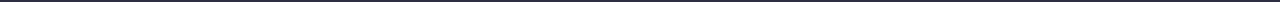
==== commit ab6e1f7f: "after first comments" ====
--- a/index.html
+++ b/index.html
@@ -160,25 +160,25 @@
                 <h3 class="main-team-names">Mark Guerrero</h3>
                 <p class="main-team-names-description">Product Designer</p>
                 <ul class="main-team-media">
-                  <li>
+                  <li class="icon-media-round">
                     <a href="#"></a>
                     <svg class="main-team-media-items">
                       <use href="./images/icons.svg#icon-instagram-2"></use>
                     </svg>
                   </li>
-                  <li>
+                  <li class="icon-media-round">
                     <a href="#"></a>
                     <svg class="main-team-media-items">
                       <use href="./images/icons.svg#icon-twitter-1"></use>
                     </svg>
                   </li>
-                  <li>
+                  <li class="icon-media-round">
                     <a href="#"></a>
                     <svg class="main-team-media-items">
                       <use href="./images/icons.svg#icon-facebook-1"></use>
                     </svg>
                   </li>
-                  <li>
+                  <li class="icon-media-round">
                     <a href="#"></a>
                     <svg class="main-team-media-items">
                       <use href="./images/icons.svg#icon-linkedin-1"></use>
@@ -198,25 +198,25 @@
                 <h3 class="main-team-names">Tom Ford</h3>
                 <p class="main-team-names-description">Frontend Developer</p>
                 <ul class="main-team-media">
-                  <li>
+                  <li class="icon-media-round">
                     <a href="#"></a>
                     <svg class="main-team-media-items">
                       <use href="./images/icons.svg#icon-instagram-2"></use>
                     </svg>
                   </li>
-                  <li>
+                  <li class="icon-media-round">
                     <a href="#"></a>
                     <svg class="main-team-media-items">
                       <use href="./images/icons.svg#icon-twitter-1"></use>
                     </svg>
                   </li>
-                  <li>
+                  <li class="icon-media-round">
                     <a href="#"></a>
                     <svg class="main-team-media-items">
                       <use href="./images/icons.svg#icon-facebook-1"></use>
                     </svg>
                   </li>
-                  <li>
+                  <li class="icon-media-round">
                     <a href="#"></a>
                     <svg class="main-team-media-items">
                       <use href="./images/icons.svg#icon-linkedin-1"></use>
@@ -236,25 +236,25 @@
                 <h3 class="main-team-names">Camila Garcia</h3>
                 <p class="main-team-names-description">Marketing</p>
                 <ul class="main-team-media">
-                  <li>
+                  <li class="icon-media-round">
                     <a href="#"></a>
                     <svg class="main-team-media-items">
                       <use href="./images/icons.svg#icon-instagram-2"></use>
                     </svg>
                   </li>
-                  <li>
+                  <li class="icon-media-round">
                     <a href="#"></a>
                     <svg class="main-team-media-items">
                       <use href="./images/icons.svg#icon-twitter-1"></use>
                     </svg>
                   </li>
-                  <li>
+                  <li class="icon-media-round">
                     <a href="#"></a>
                     <svg class="main-team-media-items">
                       <use href="./images/icons.svg#icon-facebook-1"></use>
                     </svg>
                   </li>
-                  <li>
+                  <li class="icon-media-round">
                     <a href="#"></a>
                     <svg class="main-team-media-items">
                       <use href="./images/icons.svg#icon-linkedin-1"></use>
@@ -274,25 +274,25 @@
                 <h3 class="main-team-names">Daniel Wilson</h3>
                 <p class="main-team-names-description">UI Designer</p>
                 <ul class="main-team-media">
-                  <li>
+                  <li class="icon-media-round">
                     <a href="#"></a>
                     <svg class="main-team-media-items">
                       <use href="./images/icons.svg#icon-instagram-2"></use>
                     </svg>
                   </li>
-                  <li>
+                  <li class="icon-media-round">
                     <a href="#"></a>
                     <svg class="main-team-media-items">
                       <use href="./images/icons.svg#icon-twitter-1"></use>
                     </svg>
                   </li>
-                  <li>
+                  <li class="icon-media-round">
                     <a href="#"></a>
                     <svg class="main-team-media-items">
                       <use href="./images/icons.svg#icon-facebook-1"></use>
                     </svg>
                   </li>
-                  <li>
+                  <li class="icon-media-round">
                     <a href="#"></a>
                     <svg class="main-team-media-items">
                       <use href="./images/icons.svg#icon-linkedin-1"></use>
@@ -343,20 +343,28 @@
         </div>
         <div class="footer-media">
           <h3 class="footer-media-text">Social media</h3>
-          <div class="footer-media-icons">
-            <svg class="footer-media-items">
-              <use href="./images/icons.svg#icon-instagram-2"></use>
-            </svg>
-            <svg class="footer-media-items">
-              <use href="./images/icons.svg#icon-twitter-1"></use>
-            </svg>
-            <svg class="footer-media-items">
-              <use href="./images/icons.svg#icon-facebook-1"></use>
-            </svg>
-            <svg class="footer-media-items">
-              <use href="./images/icons.svg#icon-linkedin-1"></use>
-            </svg>
-          </div>
+          <ul class="footer-media-icons">
+            <li class="icon-media-round">
+              <svg class="footer-media-items">
+                <use href="./images/icons.svg#icon-instagram-2"></use>
+              </svg>
+            </li>
+            <li class="icon-media-round">
+              <svg class="footer-media-items">
+                <use href="./images/icons.svg#icon-twitter-1"></use>
+              </svg>
+            </li>
+            <li class="icon-media-round">
+              <svg class="footer-media-items">
+                <use href="./images/icons.svg#icon-facebook-1"></use>
+              </svg>
+            </li>
+            <li class="icon-media-round">
+              <svg class="footer-media-items">
+                <use href="./images/icons.svg#icon-linkedin-1"></use>
+              </svg>
+            </li>
+          </ul>
         </div>
       </div>
     </footer>
--- a/css/styles.css
+++ b/css/styles.css
@@ -301,6 +301,12 @@
   background-color: var(--pressed-state, #404bbf);
 }
 
+.icon-media-round {
+  border-radius: 50%;
+  padding: 12px;
+  background-color: var(--primary-brand, #4d5ae5);
+}
+
 .main-team-media {
   display: flex;
   align-items: center;
@@ -451,6 +457,10 @@
 .footer-media-icons {
   display: flex;
   gap: 16px;
+}
+
+.footer-media-icons li {
+  border-radius: 50%;
 }
 
 .footer-media-text {
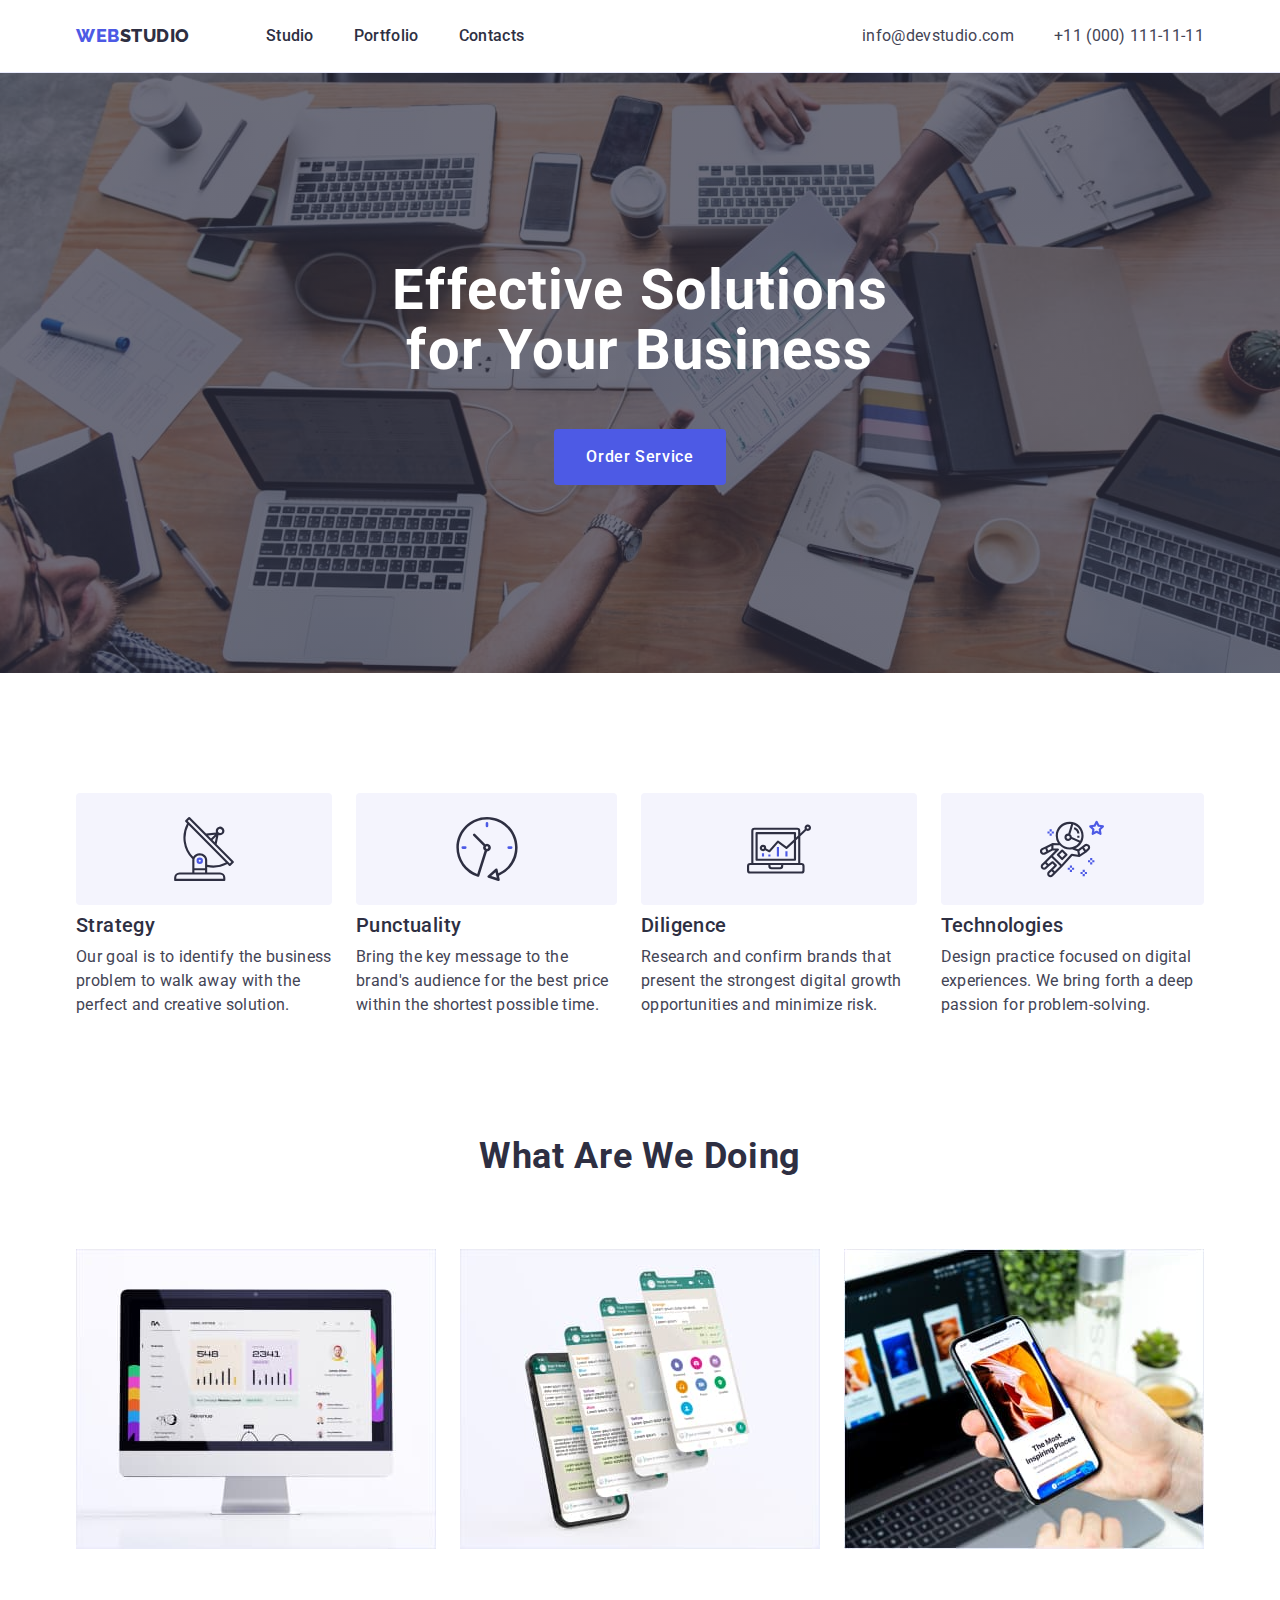
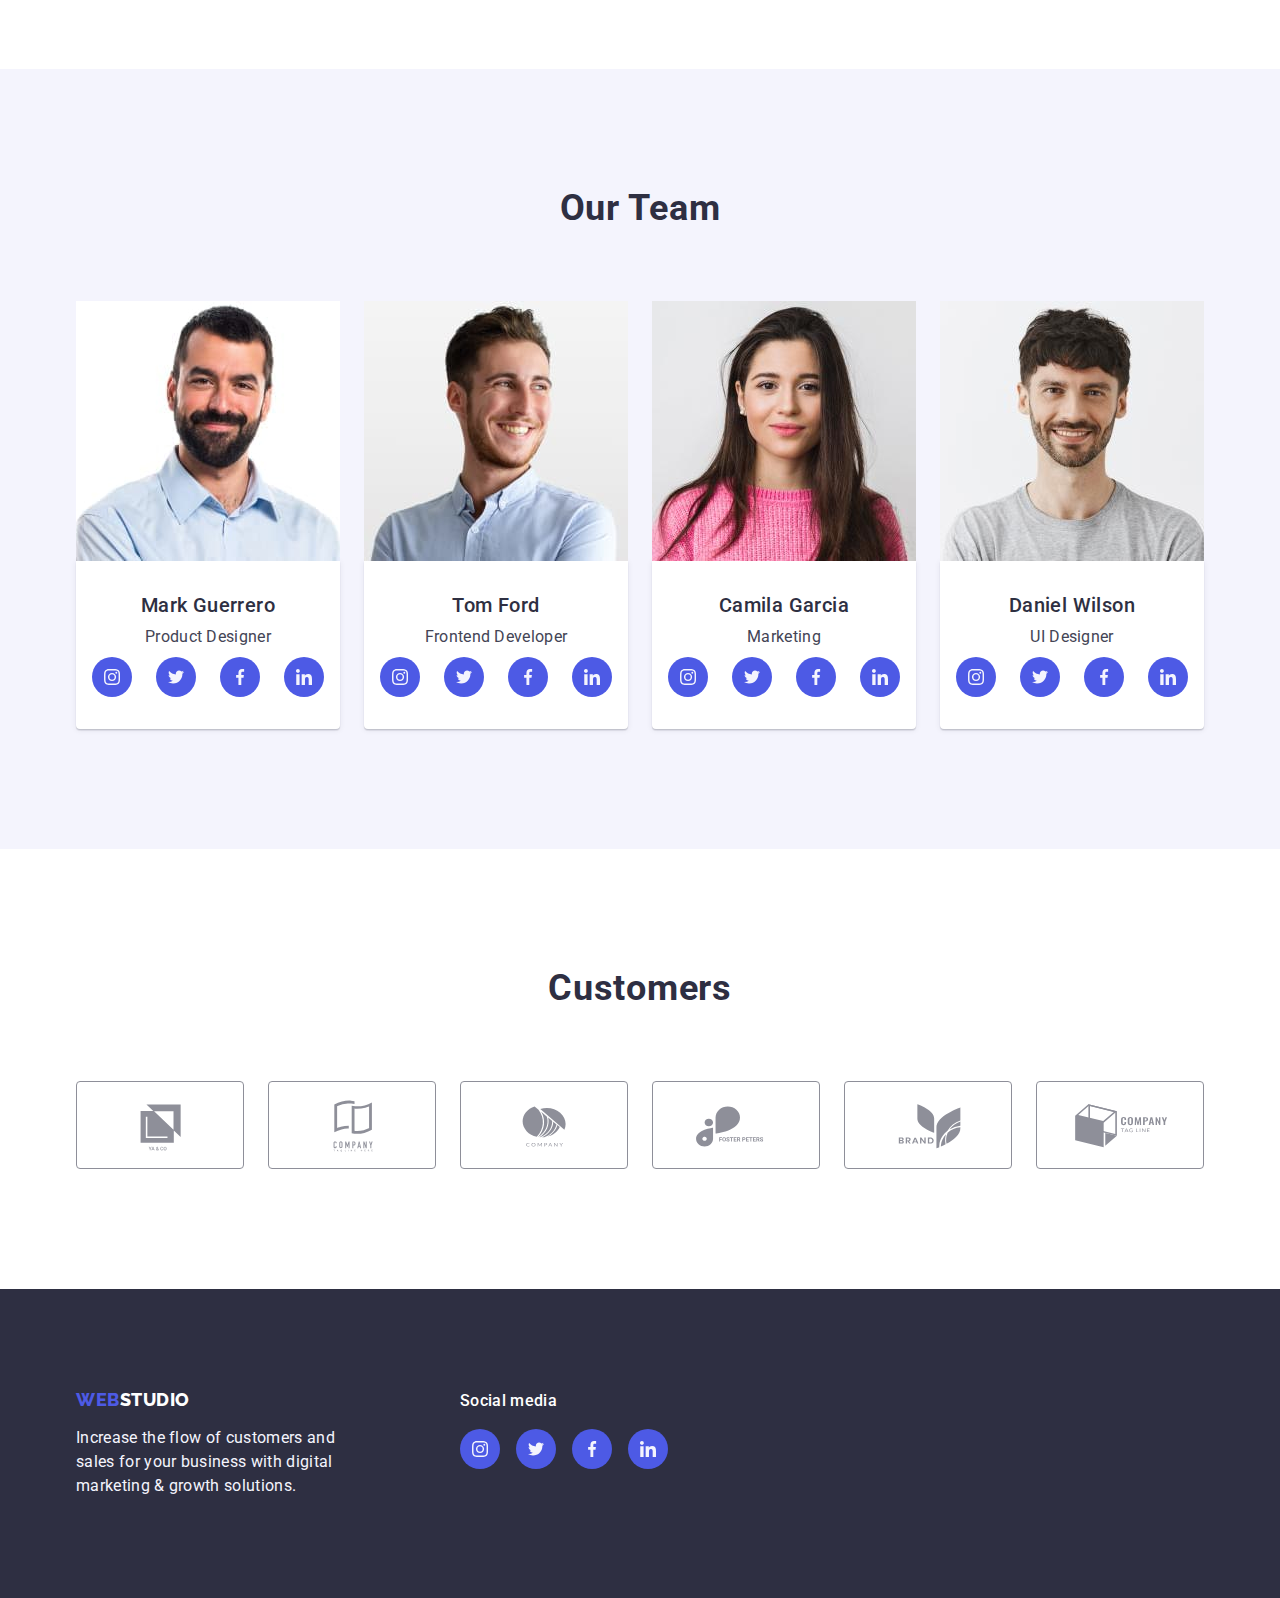
==== commit 151b6d7f: "after second comments" ====
--- a/index.html
+++ b/index.html
@@ -312,19 +312,19 @@
               <use href="../images/icons.svg#icon-Client-1-1"></use>
             </svg>
             <svg class="customers-items">
-              <use href="../images/icons.svg#icon-Client-2-1"></use>
-            </svg>
-            <svg class="customers-items">
-              <use href="../images/icons.svg#icon-Client-3-1"></use>
-            </svg>
-            <svg class="customers-items">
-              <use href="../images/icons.svg#icon-Client-4-1"></use>
-            </svg>
-            <svg class="customers-items">
-              <use href="../images/icons.svg#icon-Client-5-1"></use>
-            </svg>
-            <svg class="customers-items">
-              <use href="../images/icons.svg#icon-Client-6-1"></use>
+              <use href="./images/icons.svg#icon-Client-2-1"></use>
+            </svg>
+            <svg class="customers-items">
+              <use href="./images/icons.svg#icon-Client-3-1"></use>
+            </svg>
+            <svg class="customers-items">
+              <use href="./images/icons.svg#icon-Client-4-1"></use>
+            </svg>
+            <svg class="customers-items">
+              <use href="./images/icons.svg#icon-Client-5-1"></use>
+            </svg>
+            <svg class="customers-items">
+              <use href="./images/icons.svg#icon-Client-6-1"></use>
             </svg>
           </div>
         </div>
@@ -344,22 +344,22 @@
         <div class="footer-media">
           <h3 class="footer-media-text">Social media</h3>
           <ul class="footer-media-icons">
-            <li class="icon-media-round">
+            <li class="icon-media-round-footer">
               <svg class="footer-media-items">
                 <use href="./images/icons.svg#icon-instagram-2"></use>
               </svg>
             </li>
-            <li class="icon-media-round">
+            <li class="icon-media-round-footer">
               <svg class="footer-media-items">
                 <use href="./images/icons.svg#icon-twitter-1"></use>
               </svg>
             </li>
-            <li class="icon-media-round">
+            <li class="icon-media-round-footer">
               <svg class="footer-media-items">
                 <use href="./images/icons.svg#icon-facebook-1"></use>
               </svg>
             </li>
-            <li class="icon-media-round">
+            <li class="icon-media-round-footer">
               <svg class="footer-media-items">
                 <use href="./images/icons.svg#icon-linkedin-1"></use>
               </svg>
--- a/css/styles.css
+++ b/css/styles.css
@@ -150,6 +150,12 @@
   column-gap: 24px;
 }
 
+.image-portfolio-items:hover {
+  box-shadow: 0px 2px 1px 0px rgba(46, 47, 66, 0.08),
+    0px 1px 1px 0px rgba(46, 47, 66, 0.16),
+    0px 1px 6px 0px rgba(46, 47, 66, 0.08);
+}
+
 nav {
   color: var(--dark, #2e2f42);
   font-size: 16px;
@@ -302,9 +308,15 @@
 }
 
 .icon-media-round {
+  width: 40px;
+  height: 40px;
   border-radius: 50%;
   padding: 12px;
   background-color: var(--primary-brand, #4d5ae5);
+}
+
+.icon-media-round:hover {
+  background-color: var(--pressed-state, #404bbf);
 }
 
 .main-team-media {
@@ -383,7 +395,7 @@
   font-weight: 500;
   line-height: 1.5;
   letter-spacing: 0.64px;
-  border: 1px solid #e7e9fc;
+  border: none;
 }
 
 .button-portfolio:hover {
@@ -457,6 +469,18 @@
 .footer-media-icons {
   display: flex;
   gap: 16px;
+}
+
+.icon-media-round-footer {
+  width: 40px;
+  height: 40px;
+  border-radius: 50%;
+  padding: 12px;
+  background-color: var(--primary-brand, #4d5ae5);
+}
+
+.icon-media-round-footer:hover {
+  background-color: var(--success, #31d0aa);
 }
 
 .footer-media-icons li {
